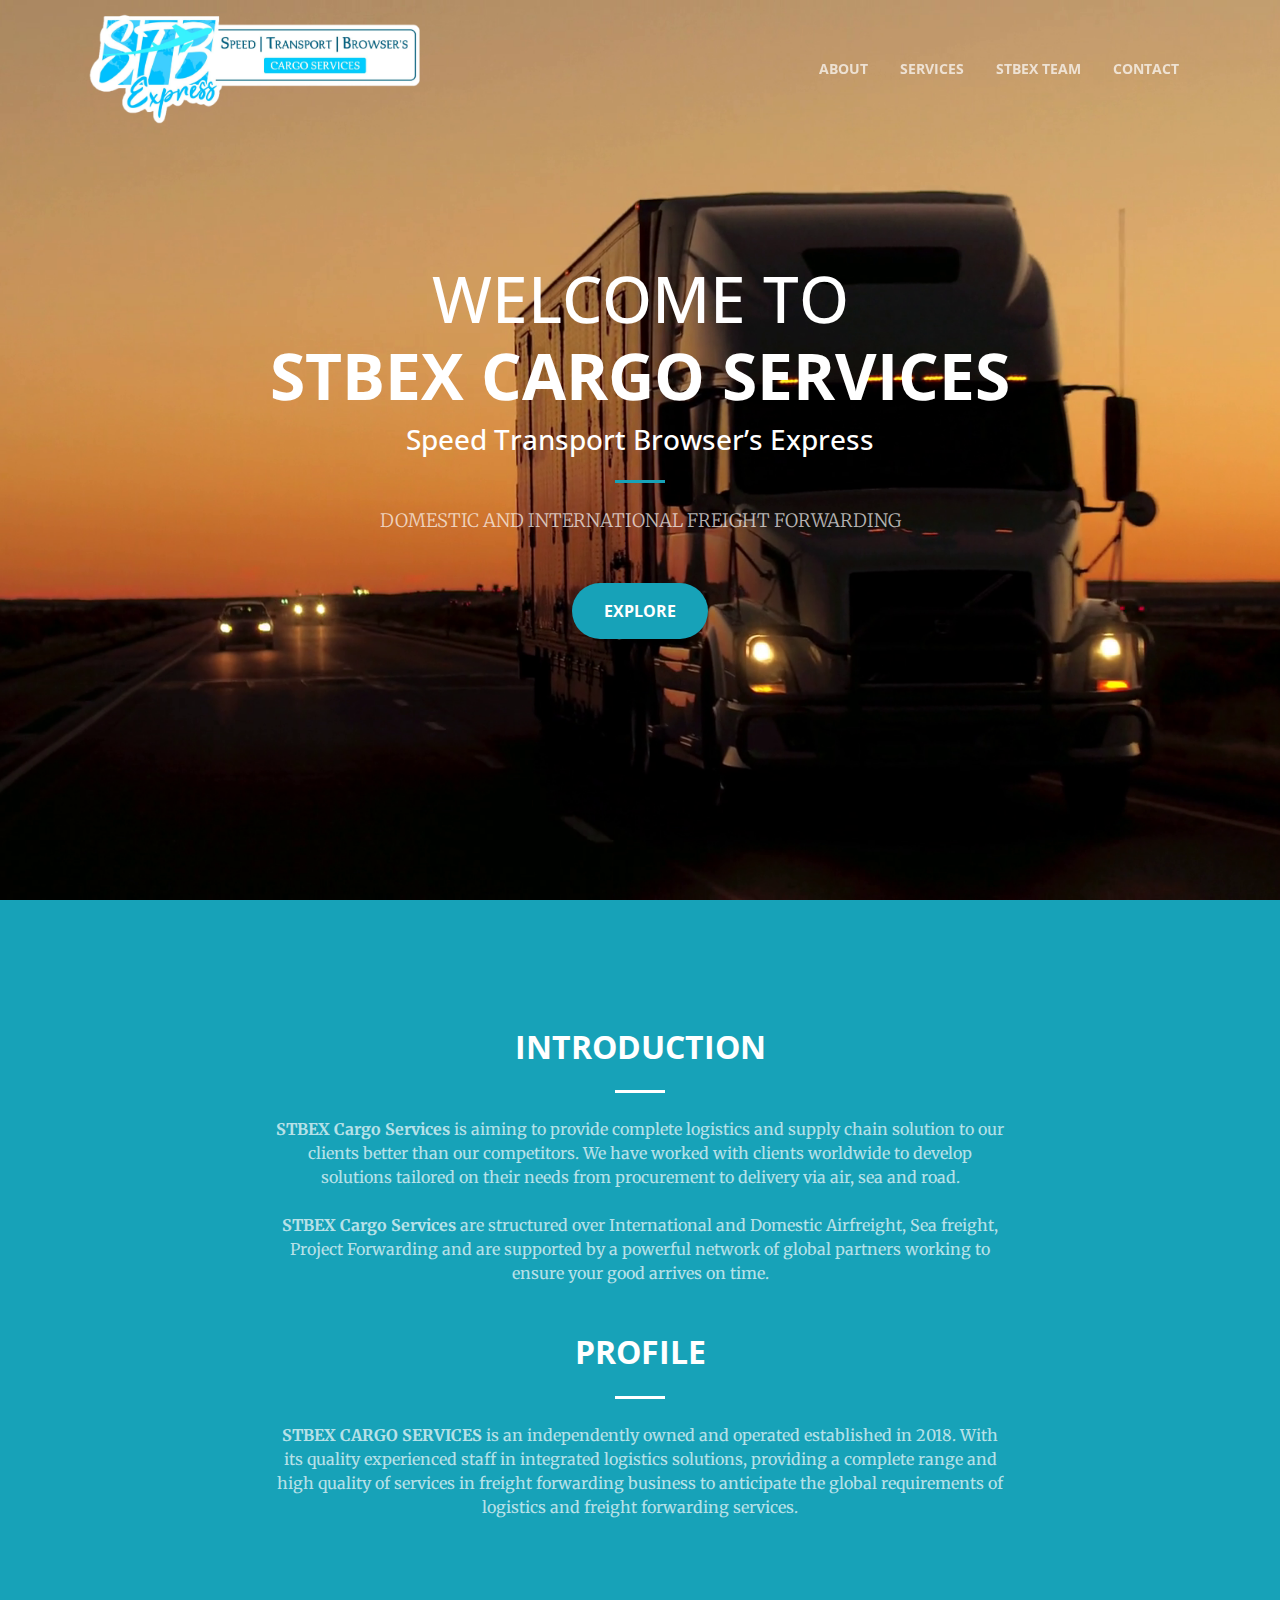
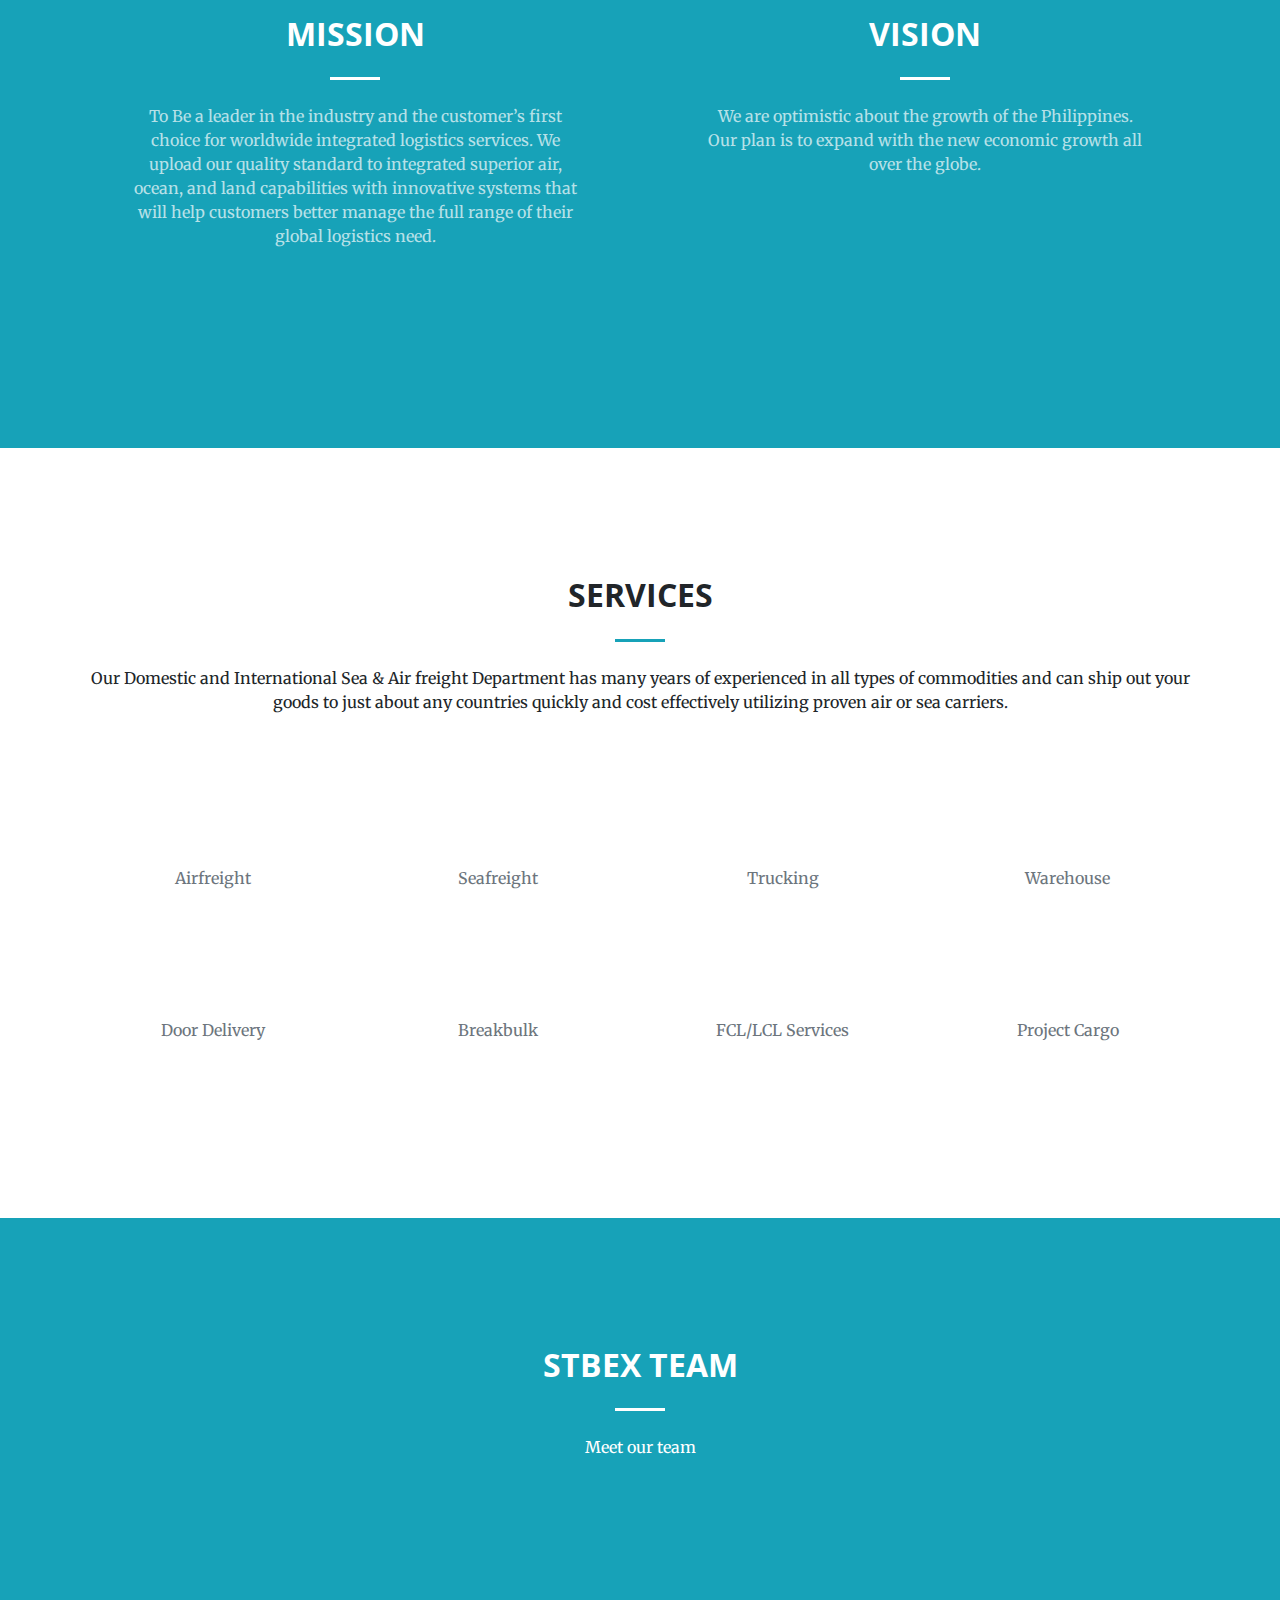
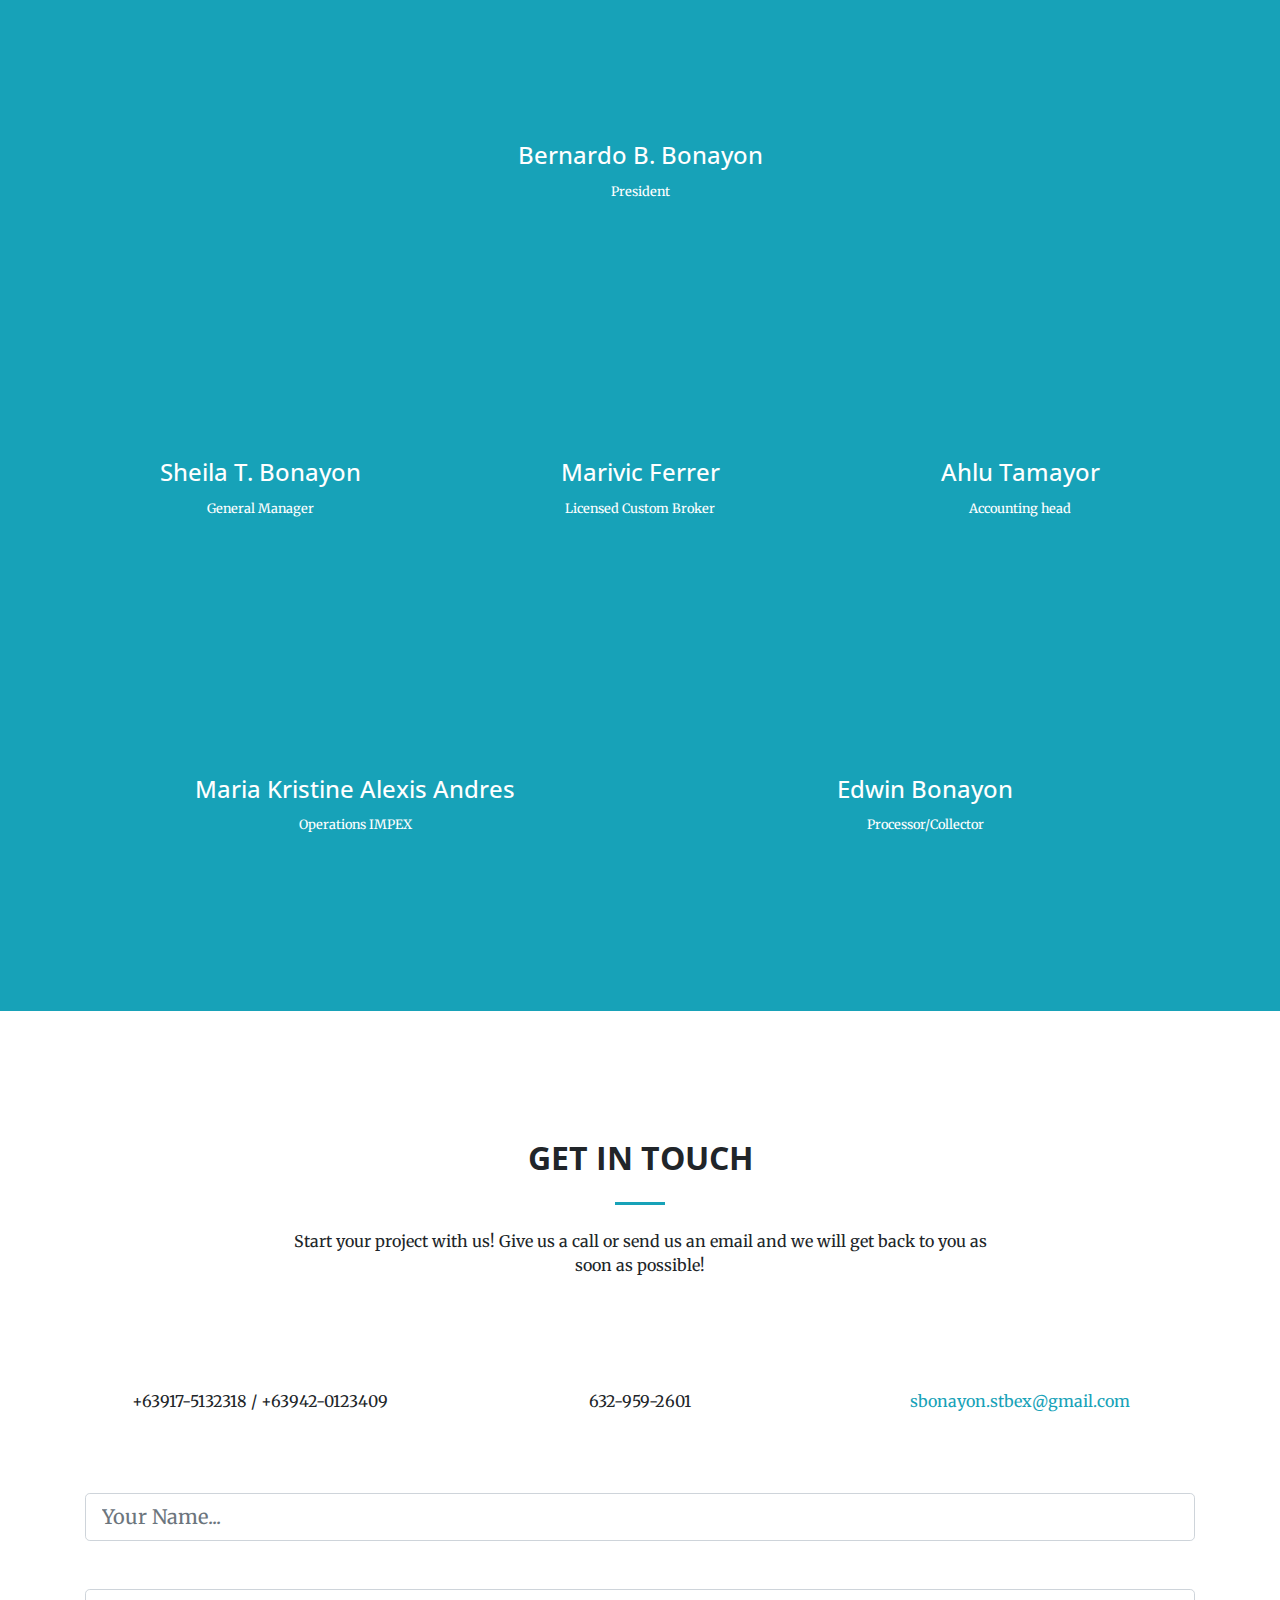
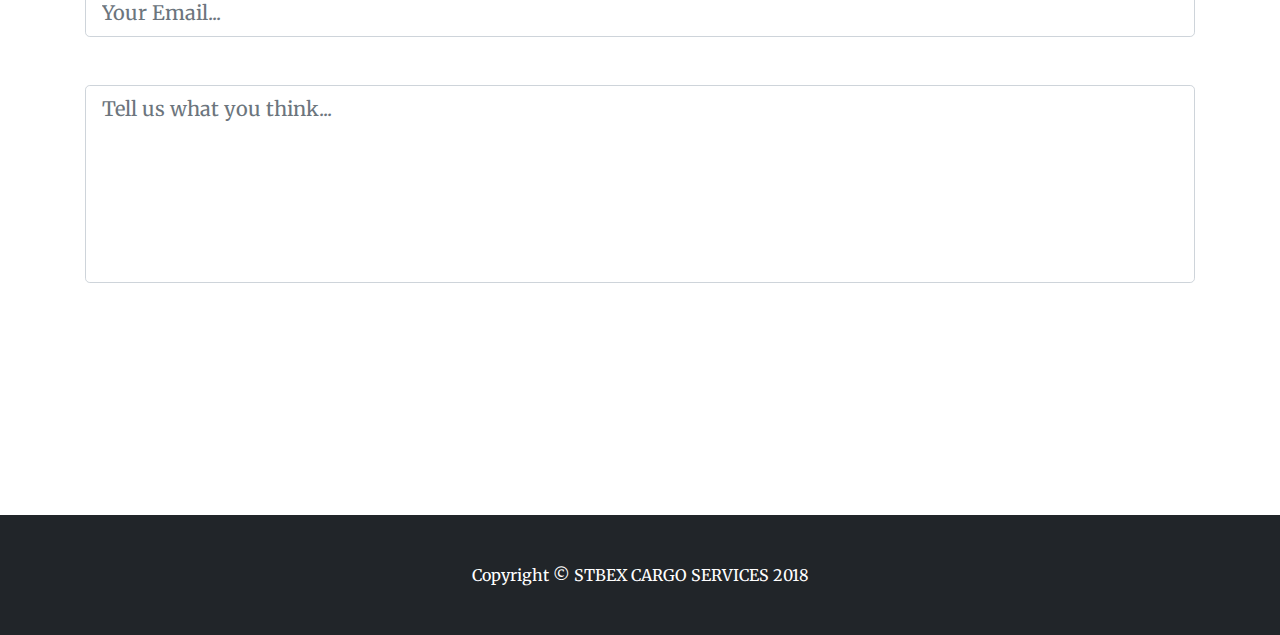
==== index.html @ 0ebf132c "update" ====
<!DOCTYPE html>
<html lang="en">

  <head>

    <meta charset="utf-8">
    <meta name="viewport" content="width=device-width, initial-scale=1, shrink-to-fit=no">
    <meta name="description" content="">
    <meta name="author" content="">

    <title>STBEX CARGO SERVICES</title>

    <!-- Bootstrap core CSS -->
    <link href="vendor/bootstrap/css/bootstrap.min.css" rel="stylesheet">

    <!-- Custom fonts for this template -->
    <link href="vendor/font-awesome/css/font-awesome.min.css" rel="stylesheet" type="text/css">
    <link href='https://fonts.googleapis.com/css?family=Open+Sans:300italic,400italic,600italic,700italic,800italic,400,300,600,700,800' rel='stylesheet' type='text/css'>
    <link href='https://fonts.googleapis.com/css?family=Merriweather:400,300,300italic,400italic,700,700italic,900,900italic' rel='stylesheet' type='text/css'>

    <!-- Plugin CSS -->
    <link href="vendor/magnific-popup/magnific-popup.css" rel="stylesheet">
    <link href="vendor/toastr/css/toastr.min.css" rel="stylesheet">

    <!-- Custom styles for this template -->
    <link href="css/creative.min.css" rel="stylesheet">


  </head>

  <body id="page-top">

    <!-- Navigation -->
    <nav class="navbar navbar-expand-lg navbar-light fixed-top" id="mainNav">
      <div class="container">
        <a class="navbar-brand js-scroll-trigger" href="#page-top">
          <img src="img/logo.png" width="340">
        </a>
        <button class="navbar-toggler navbar-toggler-right" type="button" data-toggle="collapse" data-target="#navbarResponsive" aria-controls="navbarResponsive" aria-expanded="false" aria-label="Toggle navigation">
          <span class="navbar-toggler-icon"></span>
        </button>
        <div class="collapse navbar-collapse" id="navbarResponsive">
          <ul class="navbar-nav ml-auto">
            <li class="nav-item">
              <a class="nav-link js-scroll-trigger" href="#about">About</a>
            </li>
            <li class="nav-item">
              <a class="nav-link js-scroll-trigger" href="#services">Services</a>
            </li>
            <li class="nav-item">
              <a class="nav-link js-scroll-trigger" href="#team">STBEX Team</a>
            </li>
            <li class="nav-item">
              <a class="nav-link js-scroll-trigger" href="#contact">Contact</a>
            </li>
          </ul>
        </div>
      </div>
    </nav>

    <header class="masthead text-center text-white d-flex">
      <div class="container my-auto">
        <div class="row">
          <div class="col-lg-10 mx-auto">
            <h1 class="text-uppercase">
              WELCOME TO<br>
              <strong>STBEX CARGO SERVICES</strong>
            </h1>
            <h3>Speed Transport Browser’s Express</h3>
            <hr class="info my-4">
          </div>
          <div class="col-lg-8 mx-auto">
            <p class="text-faded mb-5">DOMESTIC AND INTERNATIONAL FREIGHT FORWARDING</p>
            <a class="btn btn-info btn-xl js-scroll-trigger sr-button" href="#about">Explore</a>
          </div>
        </div>
      </div>
    </header>

    <section class="bg-info" id="about">
      <div class="container">
        <div class="row">
          <div class="col-lg-8 mx-auto text-center mb-5">
            <h2 class="section-heading text-white">
              <strong>INTRODUCTION</strong>
            </h2>
            <hr class="light my-4">
            <p class="text-faded mb-4"><strong>STBEX Cargo Services</strong> is aiming to provide complete logistics and supply chain solution to our clients better than our competitors. We have worked with clients worldwide to develop solutions tailored on their needs from procurement to delivery via air, sea and road.</p>
            <p class="text-faded mb-5"><strong>STBEX Cargo Services</strong> are structured over International and Domestic Airfreight, Sea freight, Project Forwarding and are supported by a powerful network of global partners working to ensure your good arrives on time.</p>
            <h2 class="section-heading text-white">
              <strong>PROFILE</strong>
              <hr class="light my-4">
            </h2>
            <p class="mb-5 text-faded">
              <strong>STBEX CARGO SERVICES</strong> is an independently owned and operated established in 2018. With its quality experienced staff in integrated logistics solutions, providing a complete range and high quality of services in freight forwarding business to anticipate the global requirements of logistics and freight forwarding services.</p>
          </div>
        </div>
        <div class="row">
          <div class="col-lg-5 mx-auto text-center mb-5">
            <h2 class="section-heading text-white">
              <strong>MISSION</strong>
              <hr class="light my-4">
            </h2>
            <p class="text-faded mb-4">To Be a leader in the industry and the customer’s first choice for worldwide integrated logistics services. We upload our quality standard to integrated superior air, ocean, and land capabilities with innovative systems that will help customers better manage the full range of their global logistics need.</p>
          </div>
          <div class="col-lg-5 mx-auto text-center">
            <h2 class="section-heading text-white">
              <strong>VISION</strong>
              <hr class="light my-4">
            </h2>
            <p class="text-faded mb-4">We are optimistic about the growth of the Philippines. Our plan is to expand with the new economic growth all over the globe.</p>
          </div>
        </div>
      </div>
    </section>

    <section id="services">
      <div class="container">
        <div class="row">
          <div class="col-lg-12 text-center">
            <h2 class="section-heading">
              <strong>SERVICES</strong>
            </h2>
            <hr class="info my-4">
            <p class="mb-4">Our Domestic and International Sea & Air freight Department has many years of experienced in all types of commodities and can ship out your goods to just about any countries quickly and cost effectively utilizing proven air or sea carriers.</p>
          </div>
        </div>
      </div>
      <div class="container">
        <div class="row">
          <div class="col-lg-3 col-md-6 text-center">
            <div class="service-box mt-5 mx-auto">
              <i class="fa fa-4x fa-plane text-info mb-3 sr-icons"></i>
              <p class="text-muted mb-0">Airfreight</p>
            </div>
          </div>
          <div class="col-lg-3 col-md-6 text-center">
            <div class="service-box mt-5 mx-auto">
              <i class="fa fa-4x fa-ship text-info mb-3 sr-icons"></i>
              <p class="text-muted mb-0">Seafreight</p>
            </div>
          </div>
          <div class="col-lg-3 col-md-6 text-center">
            <div class="service-box mt-5 mx-auto">
              <i class="fa fa-4x fa-truck text-info mb-3 sr-icons"></i>
              <p class="text-muted mb-0">Trucking</p>
            </div>
          </div>
          <div class="col-lg-3 col-md-6 text-center">
            <div class="service-box mt-5 mx-auto">
              <i class="fa fa-4x fa-building text-info mb-3 sr-icons"></i>
              <p class="text-muted mb-0">Warehouse</p>
            </div>
          </div>
          <div class="col-lg-3 col-md-6 text-center">
            <div class="service-box mt-5 mx-auto">
              <i class="fa fa-4x fa-home text-info mb-3 sr-icons"></i>
              <p class="text-muted mb-0">Door Delivery</p>
            </div>
          </div>
          <div class="col-lg-3 col-md-6 text-center">
            <div class="service-box mt-5 mx-auto">
              <i class="fa fa-4x fa-cubes text-info mb-3 sr-icons"></i>
              <p class="text-muted mb-0">Breakbulk</p>
            </div>
          </div>
          <div class="col-lg-3 col-md-6 text-center">
            <div class="service-box mt-5 mx-auto">
              <i class="fa fa-4x fa-bus text-info mb-3 sr-icons"></i>
              <p class="text-muted mb-0">FCL/LCL Services</p>
            </div>
          </div>
          <div class="col-lg-3 col-md-6 text-center mb-5">
            <div class="service-box mt-5 mx-auto">
              <i class="fa fa-4x fa-cube text-info mb-3 sr-icons"></i>
              <p class="text-muted mb-0">Project Cargo</p>
            </div>
          </div>
        </div>
      </div>
    </section>

    <section class="bg-info text-white" id="team">
      <div class="container text-center">
        <div class="row">
          <div class="col-lg-12 text-center">
            <h2 class="section-heading">
              <strong>STBEX TEAM</strong>
            </h2>
            <hr class="light my-4">
            <p class="mb-4">Meet our team</p>
          </div>
          <div class="col-lg-8 mx-auto text-center mb-5">
            <img src="img/irene.jpg" class="rounded-circle mb-2 sr-team" width="250">
            <h4>Bernardo B. Bonayon</h4>
            <small>President</small>
          </div>
        </div>
        <div class="row">
          <div class="col-lg-4 mb-5">
            <img src="img/irene.jpg" class="rounded-circle mb-2 sr-team" width="200">
            <h4>Sheila T. Bonayon</h4>
            <small>General Manager</small>
          </div>
          <div class="col-lg-4 mb-5">
            <img src="img/irene.jpg" class="rounded-circle mb-2 sr-team" width="200">
            <h4>Marivic Ferrer</h4>
            <small>Licensed Custom Broker</small>
          </div>
          <div class="col-lg-4 mb-5">
            <img src="img/irene.jpg" class="rounded-circle mb-2 sr-team" width="200">
            <h4>Ahlu Tamayor</h4>
            <small>Accounting head</small>
          </div>
        </div>
        <div class="row">
          <div class="col-lg-6">
            <img src="img/irene.jpg" class="rounded-circle mb-2 sr-team" width="200">
            <h4>Maria Kristine Alexis Andres</h4>
            <small>Operations IMPEX</small>
          </div>
          <div class="col-lg-6 mb-5">
            <img src="img/irene.jpg" class="rounded-circle mb-2 sr-team" width="200">
            <h4>Edwin Bonayon</h4>
            <small>Processor/Collector</small>
          </div>
        </div>
        <!-- <h2 class="mb-4">Free Download at Start Bootstrap!</h2>
        <a class="btn btn-light btn-xl sr-button" href="http://startbootstrap.com/template-overviews/creative/">Download Now!</a> -->
      </div>
    </section>

    <section id="contact">
      <div class="container">
        <div class="row">
          <div class="col-lg-8 mx-auto text-center">
            <h2 class="section-heading">
              <strong>GET IN TOUCH</strong>
            </h2>
            <hr class="info my-4">
            <p class="mb-5">Start your project with us! Give us a call or send us an email and we will get back to you as soon as possible!</p>
          </div>
        </div>
        <div class="row">
          <div class="col-lg-4 ml-auto text-center mb-3">
            <i class="fa fa-mobile fa-3x mb-3 sr-contact"></i>
            <p>+63917-5132318 / +63942-0123409</p>
          </div>
          <div class="col-lg-4 ml-auto text-center">
            <i class="fa fa-phone fa-3x mb-3 sr-contact"></i>
            <p>632-959-2601</p>
          </div>
          <div class="col-lg-4 mr-auto text-center">
            <i class="fa fa-envelope-o fa-3x mb-3 sr-contact"></i>
            <p>
              <a href="sbonayon.stbex@gmail.com">sbonayon.stbex@gmail.com</a>
            </p>
          </div>
          <div class="col-lg-12 text-center">
            <form id="formdata" method="post" enctype="multipart/form-data">
              <div class="form-group my-5">
                <input type="text" class="form-control form-control-lg" id="name" name="name" placeholder="Your Name...">
                <div id="msg"></div>
              </div>
               <div class="form-group my-5">
                <input type="text" class="form-control form-control-lg" id="email" name="email" placeholder="Your Email...">
                <div id="msg"></div>
              </div>
               <div class="form-group my-5">
                <textarea class="form-control form-control-lg" id="feedback" name="feedback" placeholder="Tell us what you think..." style="resize: none;" rows="6"></textarea>
                <div id="msg"></div>
              </div>
              <button type="button" class="btn btn-info btn-xl js-scroll-trigger sr-button" id="btn-submit">Send us your feedback</button>
            </form>
          </div>
        </div>
      </div>
    </section>

    <!-- Footer -->
    <footer class="py-5 bg-dark">
        <div class="container">
            <p class="m-0 text-center text-white">Copyright &copy; STBEX CARGO SERVICES 2018</p>
        </div>
        <!-- /.container -->
    </footer>

    <!-- Bootstrap core JavaScript -->
    <script src="vendor/jquery/jquery.min.js"></script>
    <script src="vendor/bootstrap/js/bootstrap.bundle.min.js"></script>

    <!-- Plugin JavaScript -->
    <script src="vendor/jquery-easing/jquery.easing.min.js"></script>
    <script src="vendor/scrollreveal/scrollreveal.min.js"></script>
    <script src="vendor/magnific-popup/jquery.magnific-popup.min.js"></script>
    <script src="vendor/toastr/js/toastr.min.js"></script>
    <!-- Custom scripts for this template -->
    <script src="js/creative.min.js"></script>
    <script src="js/main.js"></script>

  </body>

</html>
---- css/creative.min.css ----
body,html{width:100%;height:100%}body{font-family:Merriweather,'Helvetica Neue',Arial,sans-serif}hr{max-width:50px;border-width:3px;border-color:#f05f40}hr.light{border-color:#fff}hr.info{border-color:#17a2b8}a{color:#17a2b8;-webkit-transition:all .2s;-moz-transition:all .2s;transition:all .2s}a:hover{color:#f05f40}h1,h2,h3,h4,h5,h6{font-family:'Open Sans','Helvetica Neue',Arial,sans-serif}.bg-primary{background-color:#f05f40!important}.bg-dark{background-color:#212529!important}.text-faded{color:rgba(255,255,255,.7)}section{padding:8rem 0}.section-heading{margin-top:0}::-moz-selection{color:#fff;background:#212529;text-shadow:none}::selection{color:#fff;background:#212529;text-shadow:none}img::selection{color:#fff;background:0 0}img::-moz-selection{color:#fff;background:0 0}#mainNav{border-bottom:1px solid rgba(33,37,41,.1);background-color:#fff;font-family:'Open Sans','Helvetica Neue',Arial,sans-serif;-webkit-transition:all .2s;-moz-transition:all .2s;transition:all .2s}#mainNav .navbar-brand{font-weight:700;text-transform:uppercase;color:#f05f40;font-family:'Open Sans','Helvetica Neue',Arial,sans-serif}#mainNav .navbar-brand:focus,#mainNav .navbar-brand:hover{color:#f05f40}#mainNav .navbar-nav>li.nav-item>a.nav-link,#mainNav .navbar-nav>li.nav-item>a.nav-link:focus{font-size:.9rem;font-weight:700;text-transform:uppercase;color:#212529}#mainNav .navbar-nav>li.nav-item>a.nav-link:focus:hover,#mainNav .navbar-nav>li.nav-item>a.nav-link:hover{color:#f05f40}#mainNav .navbar-nav>li.nav-item>a.nav-link.active,#mainNav .navbar-nav>li.nav-item>a.nav-link:focus.active{color:#17a2b8!important;background-color:transparent}#mainNav .navbar-nav>li.nav-item>a.nav-link.active:hover,#mainNav .navbar-nav>li.nav-item>a.nav-link:focus.active:hover{background-color:transparent}@media (min-width:992px){#mainNav{border-color:transparent;background-color:transparent}#mainNav .navbar-brand{color:rgba(255,255,255,.7)}#mainNav .navbar-brand:focus,#mainNav .navbar-brand:hover{color:#fff}#mainNav .navbar-nav>li.nav-item>a.nav-link{padding:.5rem 1rem}#mainNav .navbar-nav>li.nav-item>a.nav-link,#mainNav .navbar-nav>li.nav-item>a.nav-link:focus{color:rgba(255,255,255,.7)}#mainNav .navbar-nav>li.nav-item>a.nav-link:focus:hover,#mainNav .navbar-nav>li.nav-item>a.nav-link:hover{color:#fff}#mainNav.navbar-shrink{border-bottom:1px solid rgba(33,37,41,.1);background-color:#fff}#mainNav.navbar-shrink .navbar-brand{color:#f05f40}#mainNav.navbar-shrink .navbar-brand:focus,#mainNav.navbar-shrink .navbar-brand:hover{color:#f05f40}#mainNav.navbar-shrink .navbar-nav>li.nav-item>a.nav-link,#mainNav.navbar-shrink .navbar-nav>li.nav-item>a.nav-link:focus{color:#212529}#mainNav.navbar-shrink .navbar-nav>li.nav-item>a.nav-link:focus:hover,#mainNav.navbar-shrink .navbar-nav>li.nav-item>a.nav-link:hover{color:#f05f40}}header.masthead{padding-top:10rem;padding-bottom:calc(10rem - 56px);background-image:url(../img/header.jpg);background-position:center center;-webkit-background-size:cover;-moz-background-size:cover;-o-background-size:cover;background-size:cover}header.masthead hr{margin-top:30px;margin-bottom:30px}header.masthead h1{font-size:2rem}header.masthead p{font-weight:300}@media (min-width:768px){header.masthead p{font-size:1.15rem}}@media (min-width:992px){header.masthead{height:100vh;min-height:650px;padding-top:0;padding-bottom:0}header.masthead h1{font-size:3rem}}@media (min-width:1200px){header.masthead h1{font-size:4rem}}.service-box{max-width:400px}.portfolio-box{position:relative;display:block;max-width:650px;margin:0 auto}.portfolio-box .portfolio-box-caption{position:absolute;bottom:0;display:block;width:100%;height:100%;text-align:center;opacity:0;color:#fff;background:rgba(240,95,64,.9);-webkit-transition:all .2s;-moz-transition:all .2s;transition:all .2s}.portfolio-box .portfolio-box-caption .portfolio-box-caption-content{position:absolute;top:50%;width:100%;transform:translateY(-50%);text-align:center}.portfolio-box .portfolio-box-caption .portfolio-box-caption-content .project-category,.portfolio-box .portfolio-box-caption .portfolio-box-caption-content .project-name{padding:0 15px;font-family:'Open Sans','Helvetica Neue',Arial,sans-serif}.portfolio-box .portfolio-box-caption .portfolio-box-caption-content .project-category{font-size:14px;font-weight:600;text-transform:uppercase}.portfolio-box .portfolio-box-caption .portfolio-box-caption-content .project-name{font-size:18px}.portfolio-box:hover .portfolio-box-caption{opacity:1}.portfolio-box:focus{outline:0}@media (min-width:768px){.portfolio-box .portfolio-box-caption .portfolio-box-caption-content .project-category{font-size:16px}.portfolio-box .portfolio-box-caption .portfolio-box-caption-content .project-name{font-size:22px}}.text-primary{color:#f05f40!important}.btn{font-weight:700;text-transform:uppercase;border:none;border-radius:300px;font-family:'Open Sans','Helvetica Neue',Arial,sans-serif}.btn-xl{padding:1rem 2rem}.btn-primary{background-color:#f05f40;border-color:#f05f40}.btn-primary:active,.btn-primary:focus,.btn-primary:hover{color:#fff;background-color:#ee4b28!important}.btn-primary:active,.btn-primary:focus{box-shadow:0 0 0 .2rem rgba(240,95,64,.5)!important}
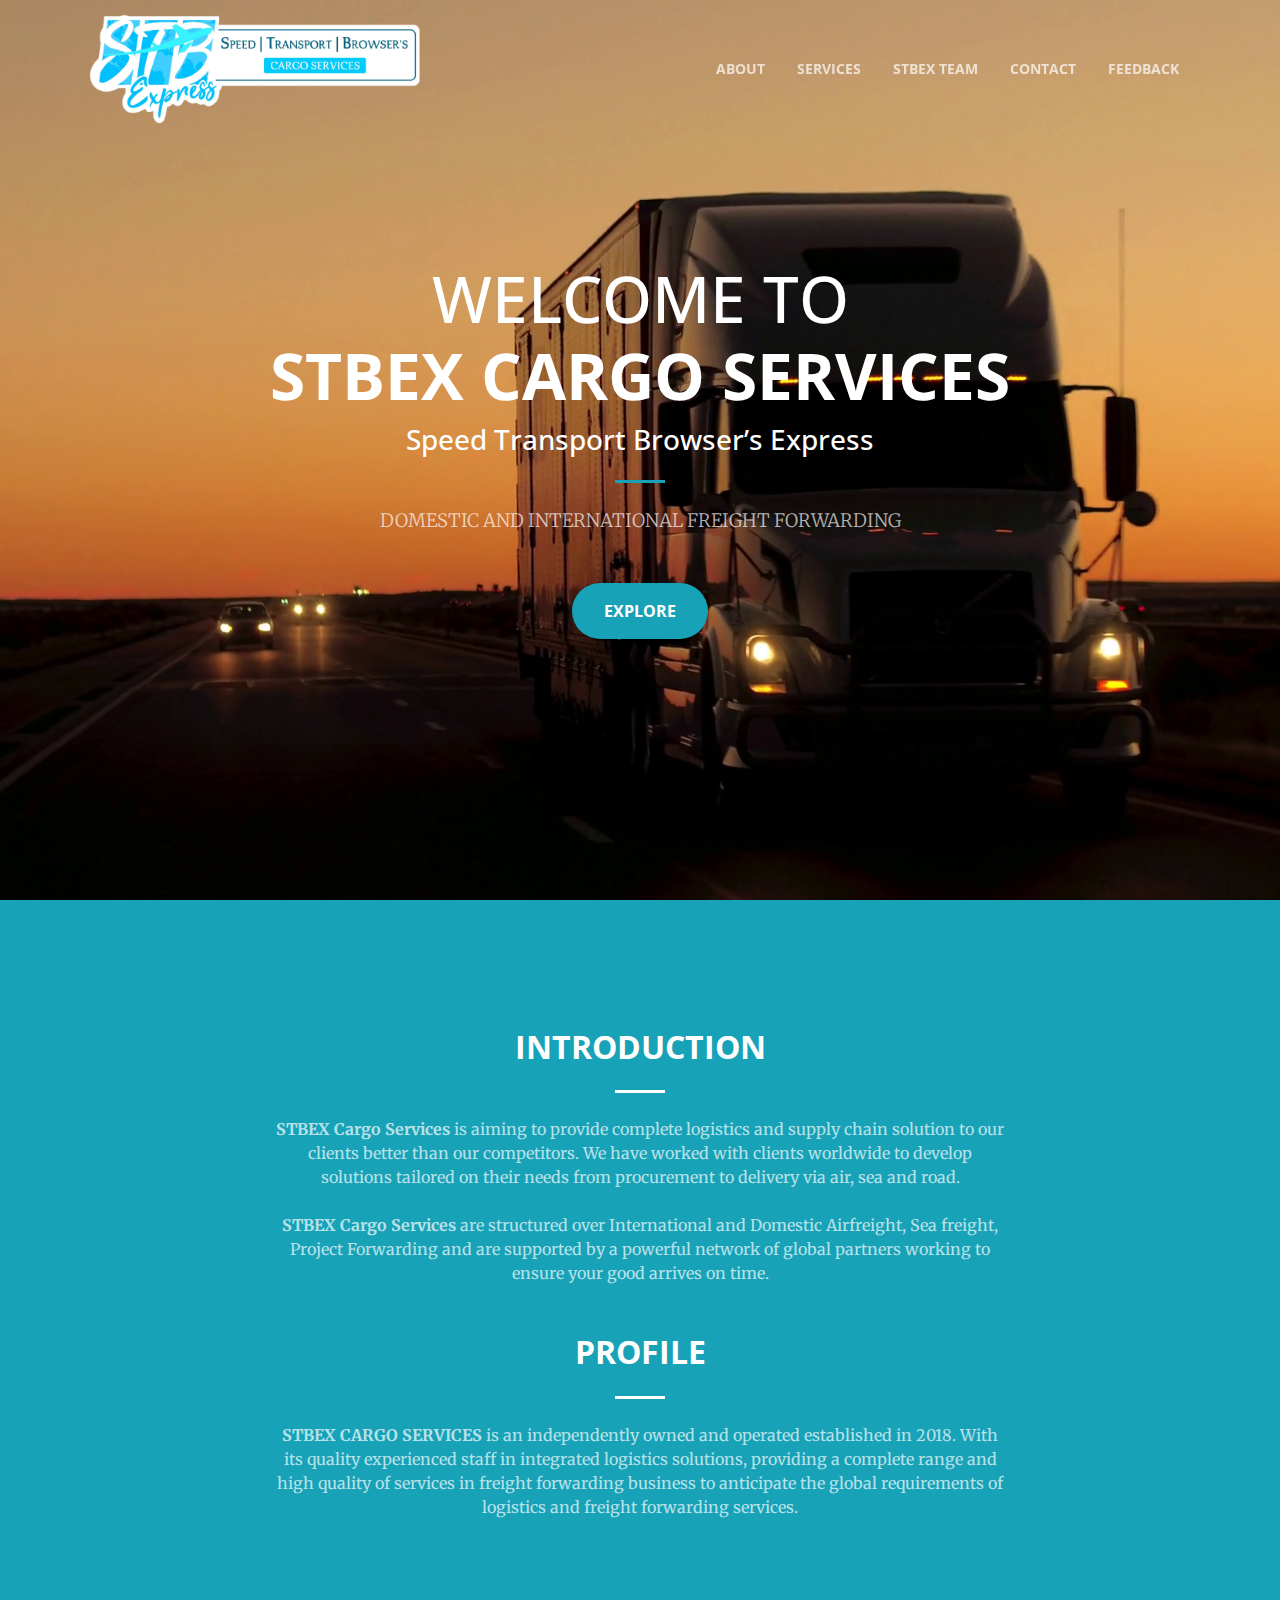
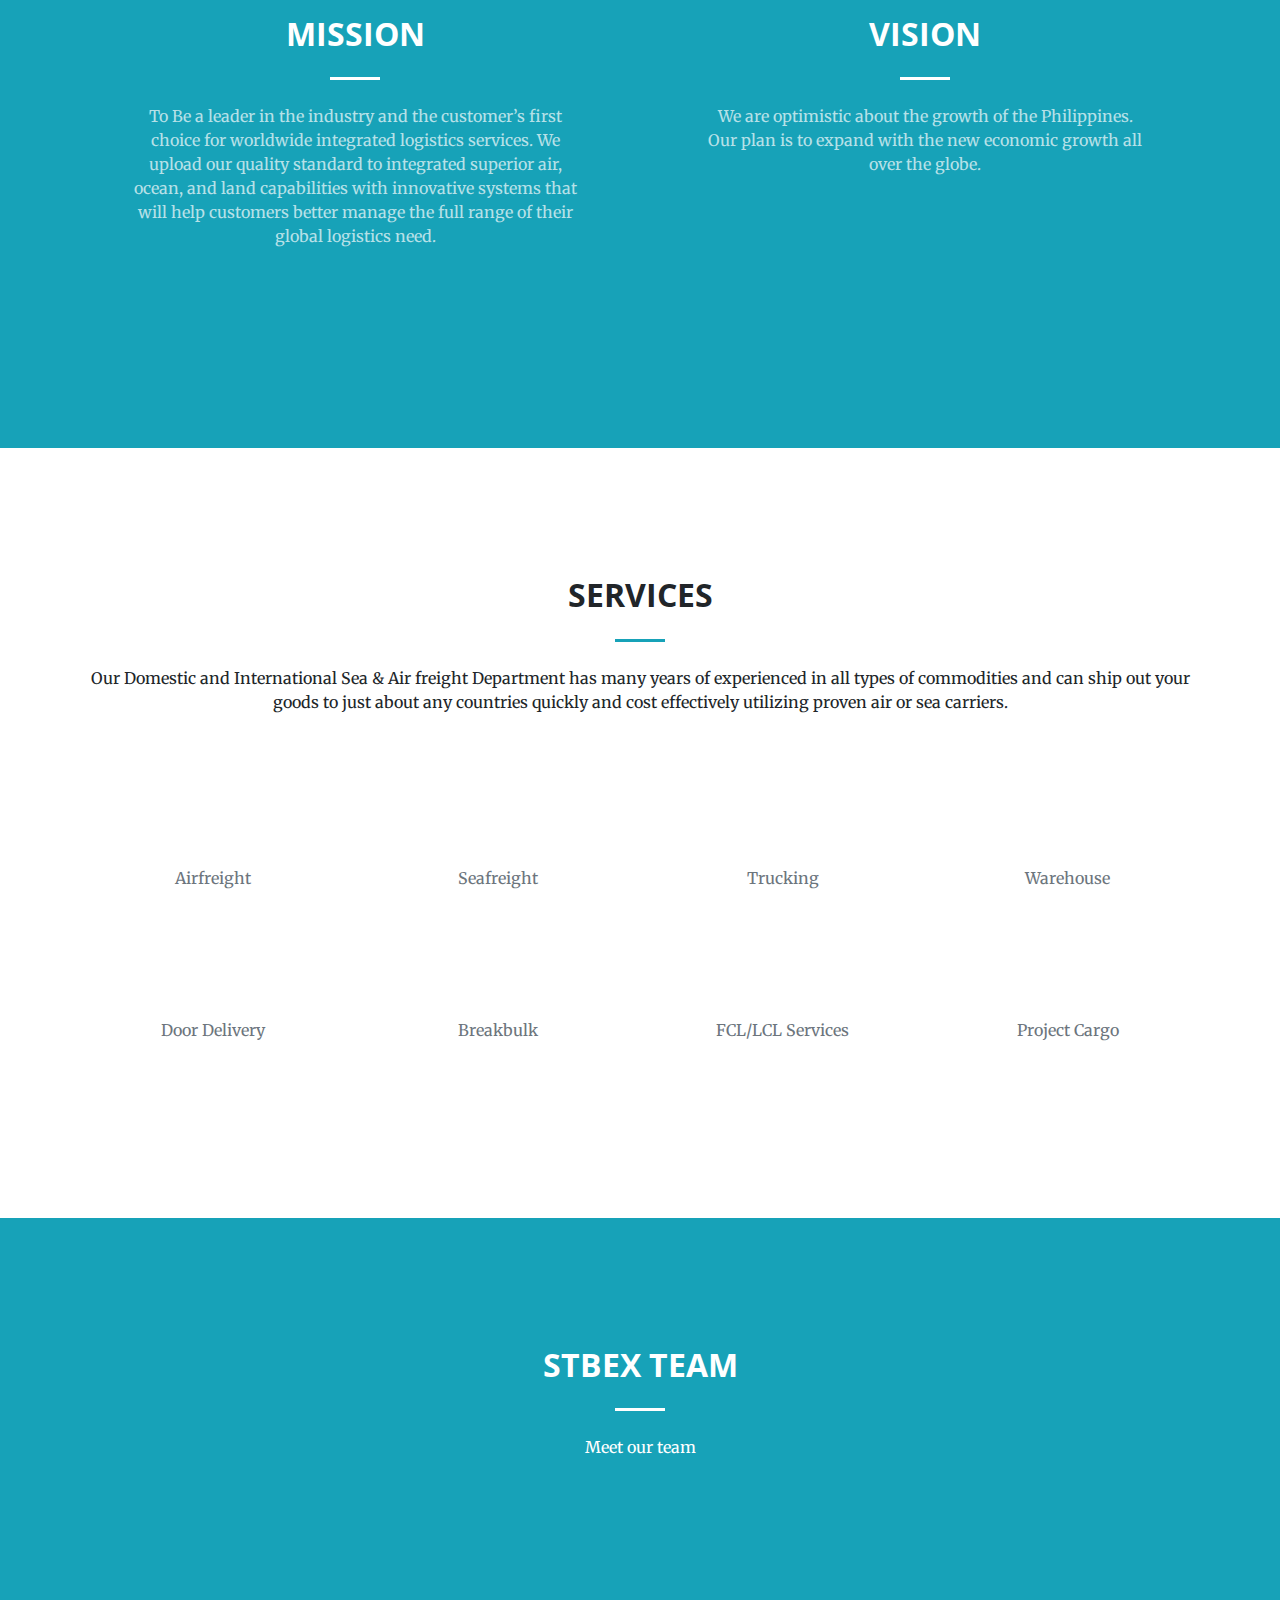
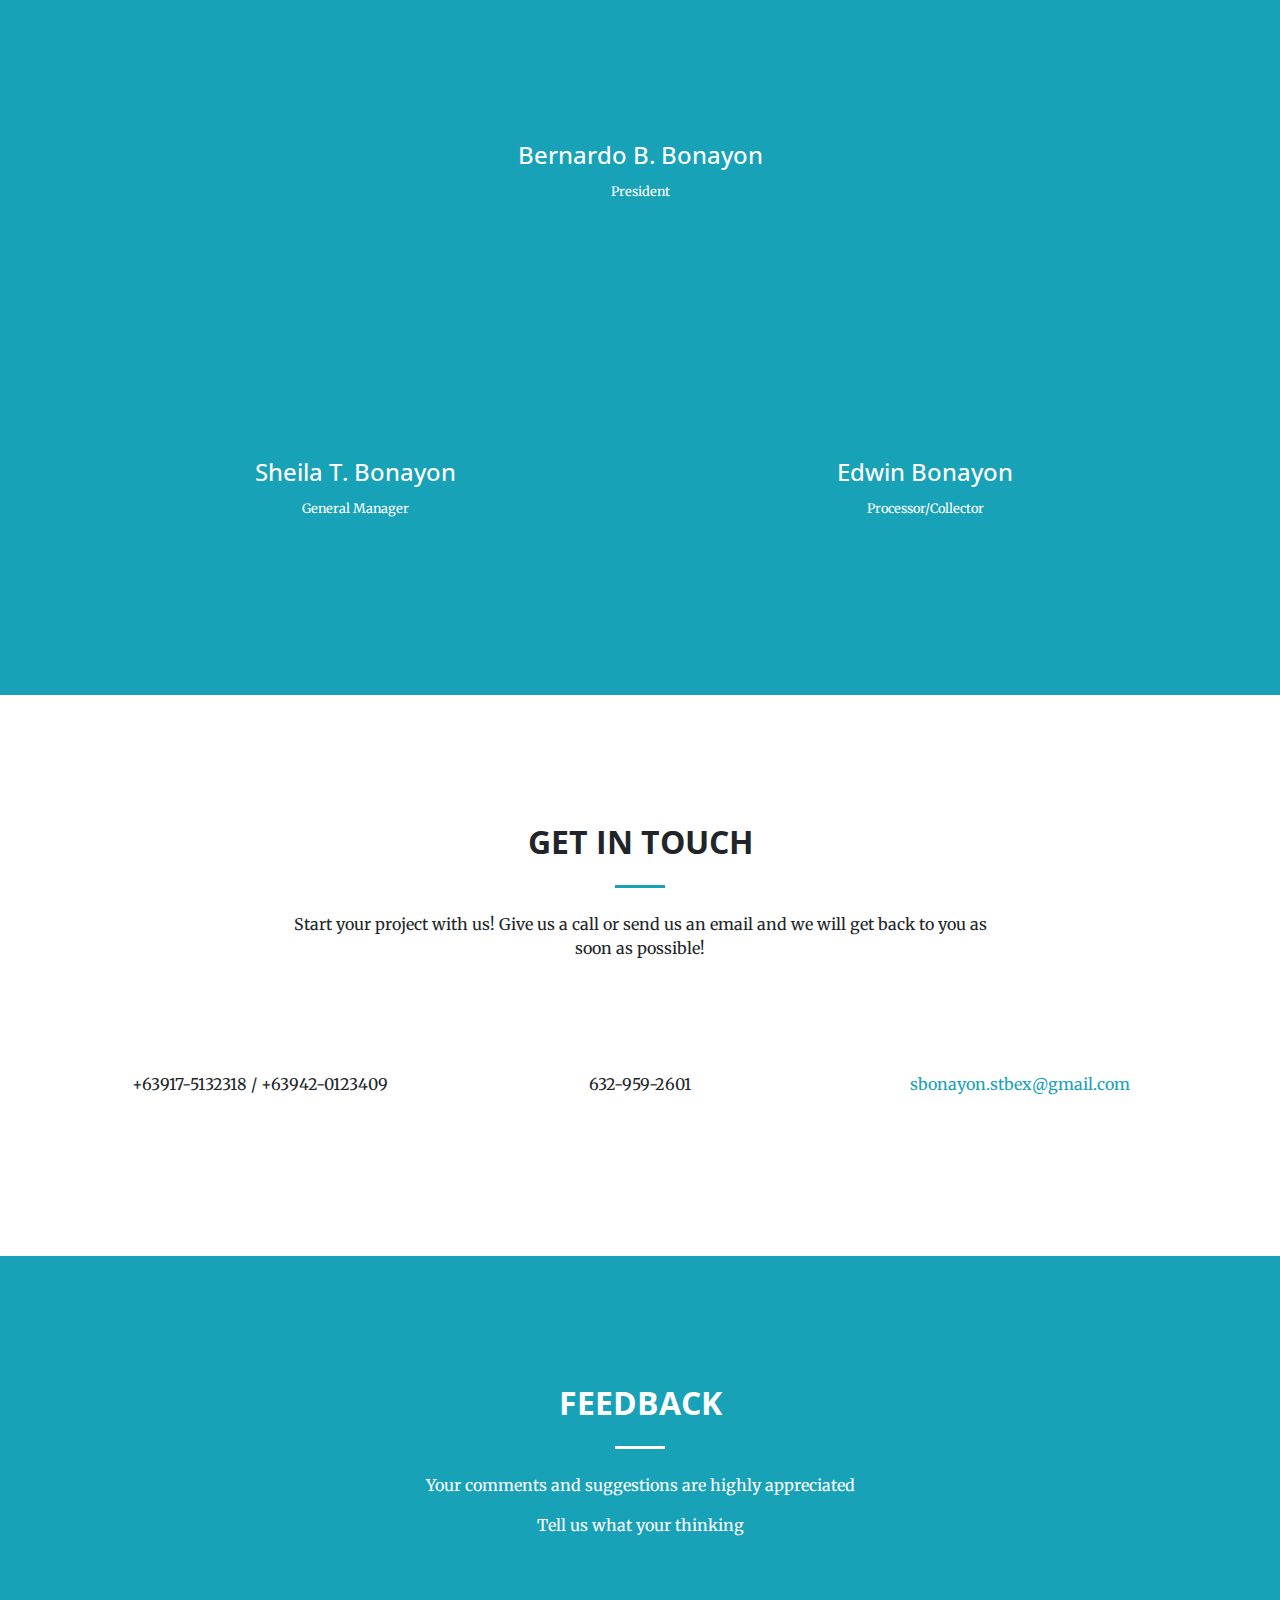
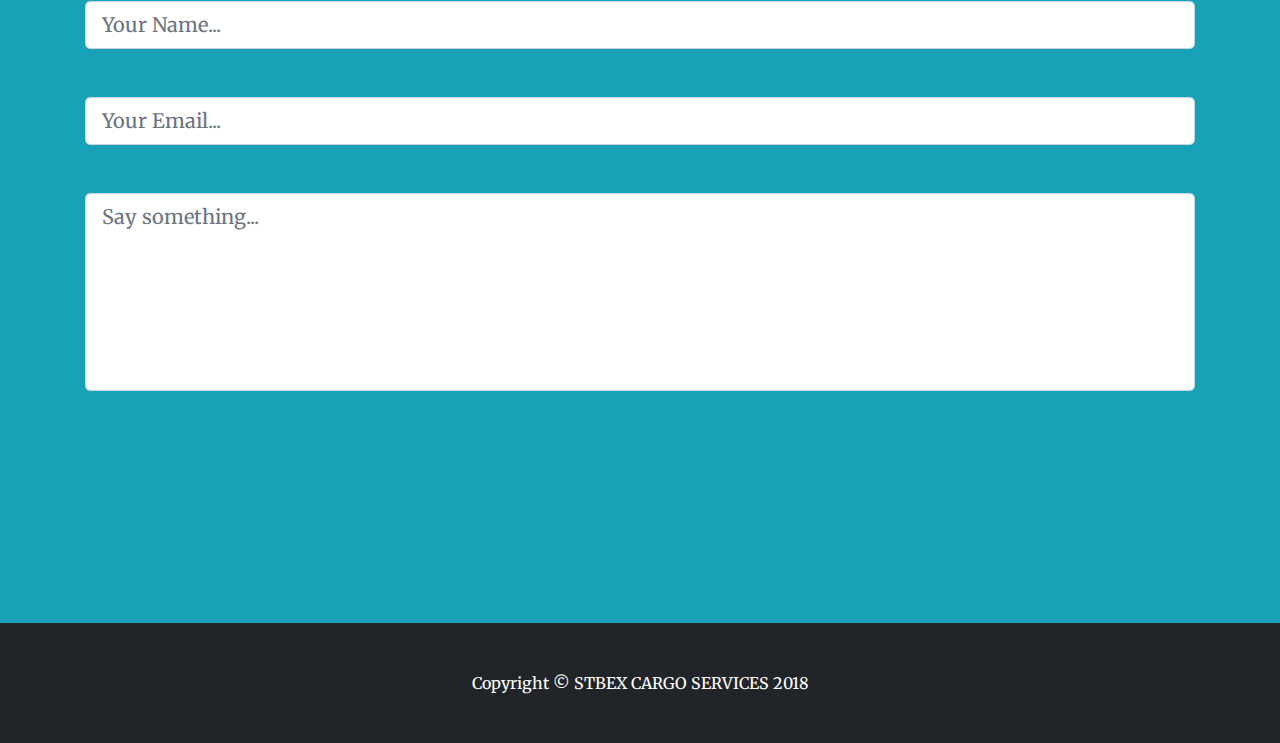
==== commit 1cb7f60f: "update" ====
--- a/index.html
+++ b/index.html
@@ -53,6 +53,9 @@
             <li class="nav-item">
               <a class="nav-link js-scroll-trigger" href="#contact">Contact</a>
             </li>
+            <li class="nav-item">
+              <a class="nav-link js-scroll-trigger" href="#feedback">Feedback</a>
+            </li>
           </ul>
         </div>
       </div>
@@ -197,27 +200,10 @@
           </div>
         </div>
         <div class="row">
-          <div class="col-lg-4 mb-5">
+          <div class="col-lg-6">
             <img src="img/irene.jpg" class="rounded-circle mb-2 sr-team" width="200">
             <h4>Sheila T. Bonayon</h4>
             <small>General Manager</small>
-          </div>
-          <div class="col-lg-4 mb-5">
-            <img src="img/irene.jpg" class="rounded-circle mb-2 sr-team" width="200">
-            <h4>Marivic Ferrer</h4>
-            <small>Licensed Custom Broker</small>
-          </div>
-          <div class="col-lg-4 mb-5">
-            <img src="img/irene.jpg" class="rounded-circle mb-2 sr-team" width="200">
-            <h4>Ahlu Tamayor</h4>
-            <small>Accounting head</small>
-          </div>
-        </div>
-        <div class="row">
-          <div class="col-lg-6">
-            <img src="img/irene.jpg" class="rounded-circle mb-2 sr-team" width="200">
-            <h4>Maria Kristine Alexis Andres</h4>
-            <small>Operations IMPEX</small>
           </div>
           <div class="col-lg-6 mb-5">
             <img src="img/irene.jpg" class="rounded-circle mb-2 sr-team" width="200">
@@ -256,6 +242,24 @@
               <a href="sbonayon.stbex@gmail.com">sbonayon.stbex@gmail.com</a>
             </p>
           </div>
+          
+        </div>
+      </div>
+    </section>
+
+    <section class="bg-info text-white" id="feedback">
+      <div class="container">
+        <div class="row">
+          <div class="col-lg-8 mx-auto text-center">
+            <h2 class="section-heading">
+              <strong>FEEDBACK</strong>
+            </h2>
+            <hr class="light my-4">
+            <p class="mb-3">Your comments and suggestions are highly appreciated</p>
+            <p class="mb-3">Tell us what your thinking</p>
+          </div>
+        </div>
+        <div class="row">
           <div class="col-lg-12 text-center">
             <form id="formdata" method="post" enctype="multipart/form-data">
               <div class="form-group my-5">
@@ -267,10 +271,10 @@
                 <div id="msg"></div>
               </div>
                <div class="form-group my-5">
-                <textarea class="form-control form-control-lg" id="feedback" name="feedback" placeholder="Tell us what you think..." style="resize: none;" rows="6"></textarea>
+                <textarea class="form-control form-control-lg" id="feedback" name="feedback" placeholder="Say something..." style="resize: none;" rows="6"></textarea>
                 <div id="msg"></div>
               </div>
-              <button type="button" class="btn btn-info btn-xl js-scroll-trigger sr-button" id="btn-submit">Send us your feedback</button>
+              <button type="button" class="btn btn-light btn-xl js-scroll-trigger sr-button" id="btn-submit">Send feedback</button>
             </form>
           </div>
         </div>
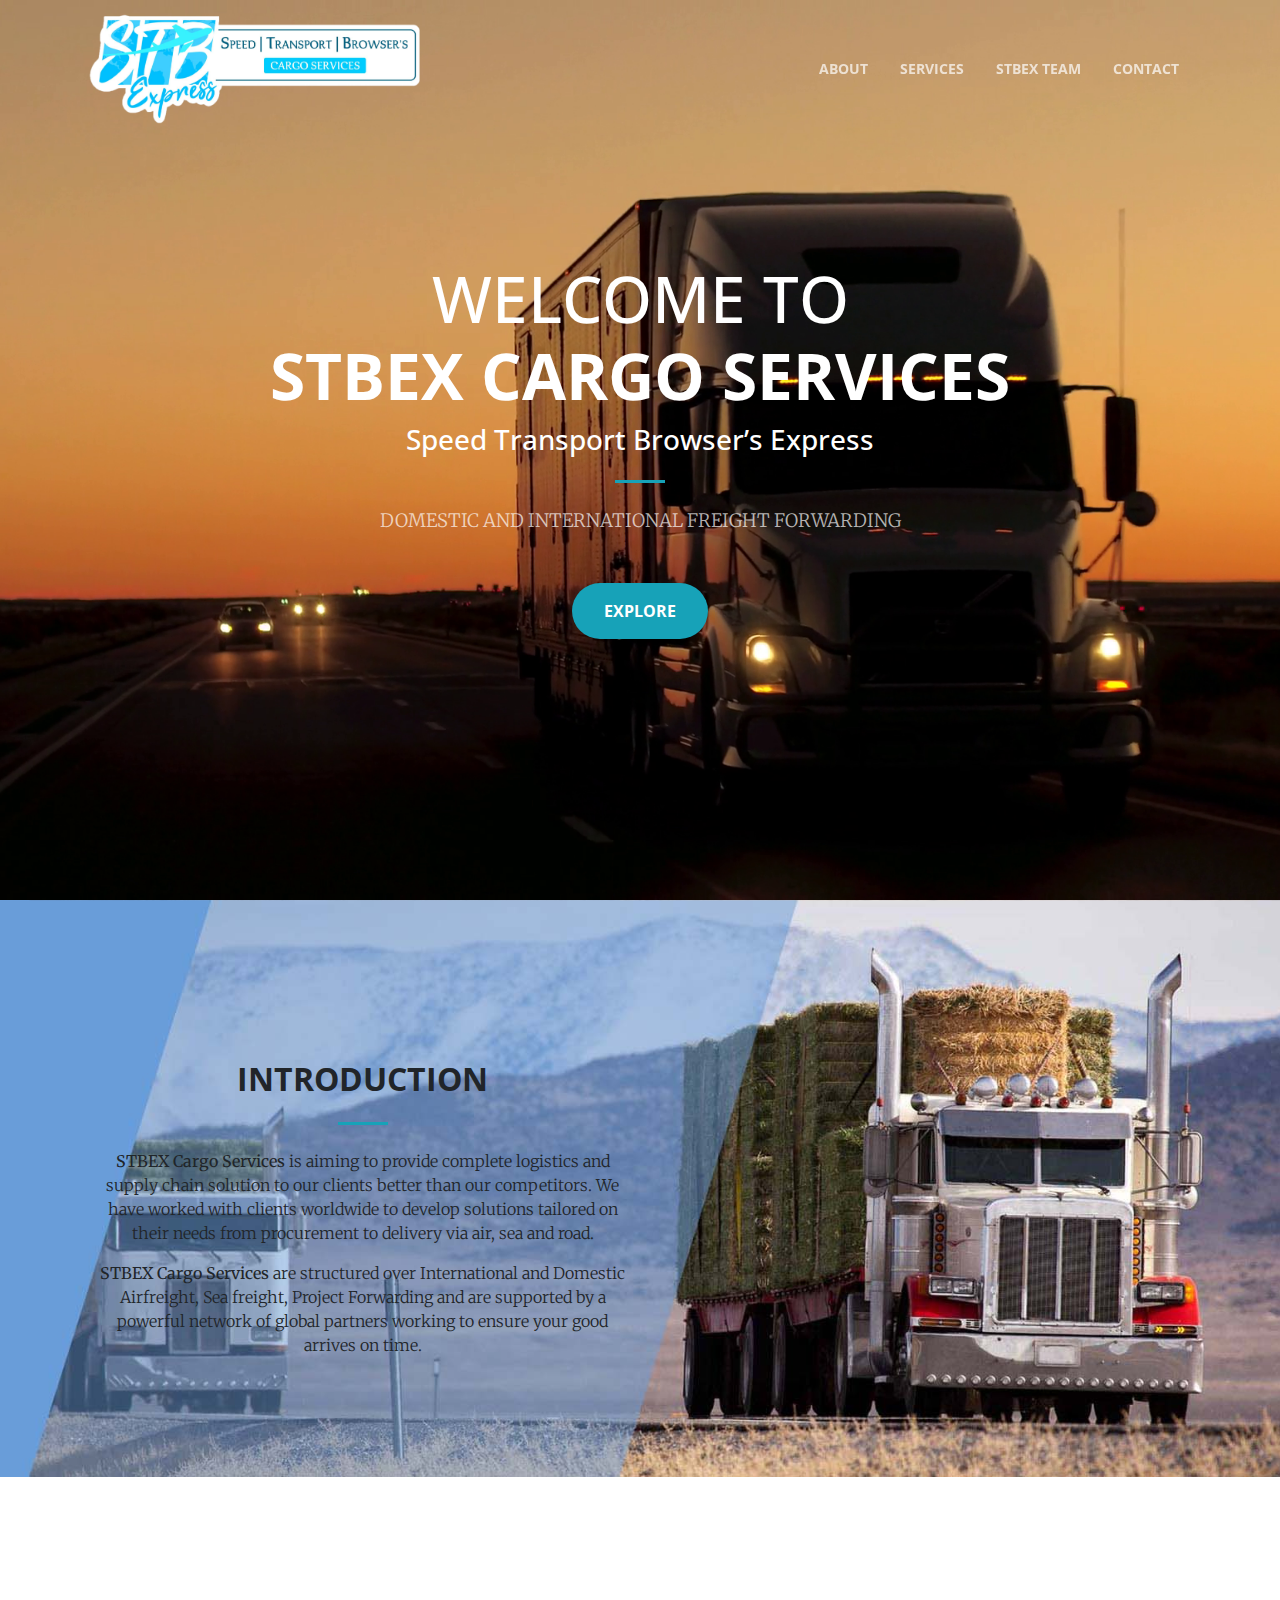
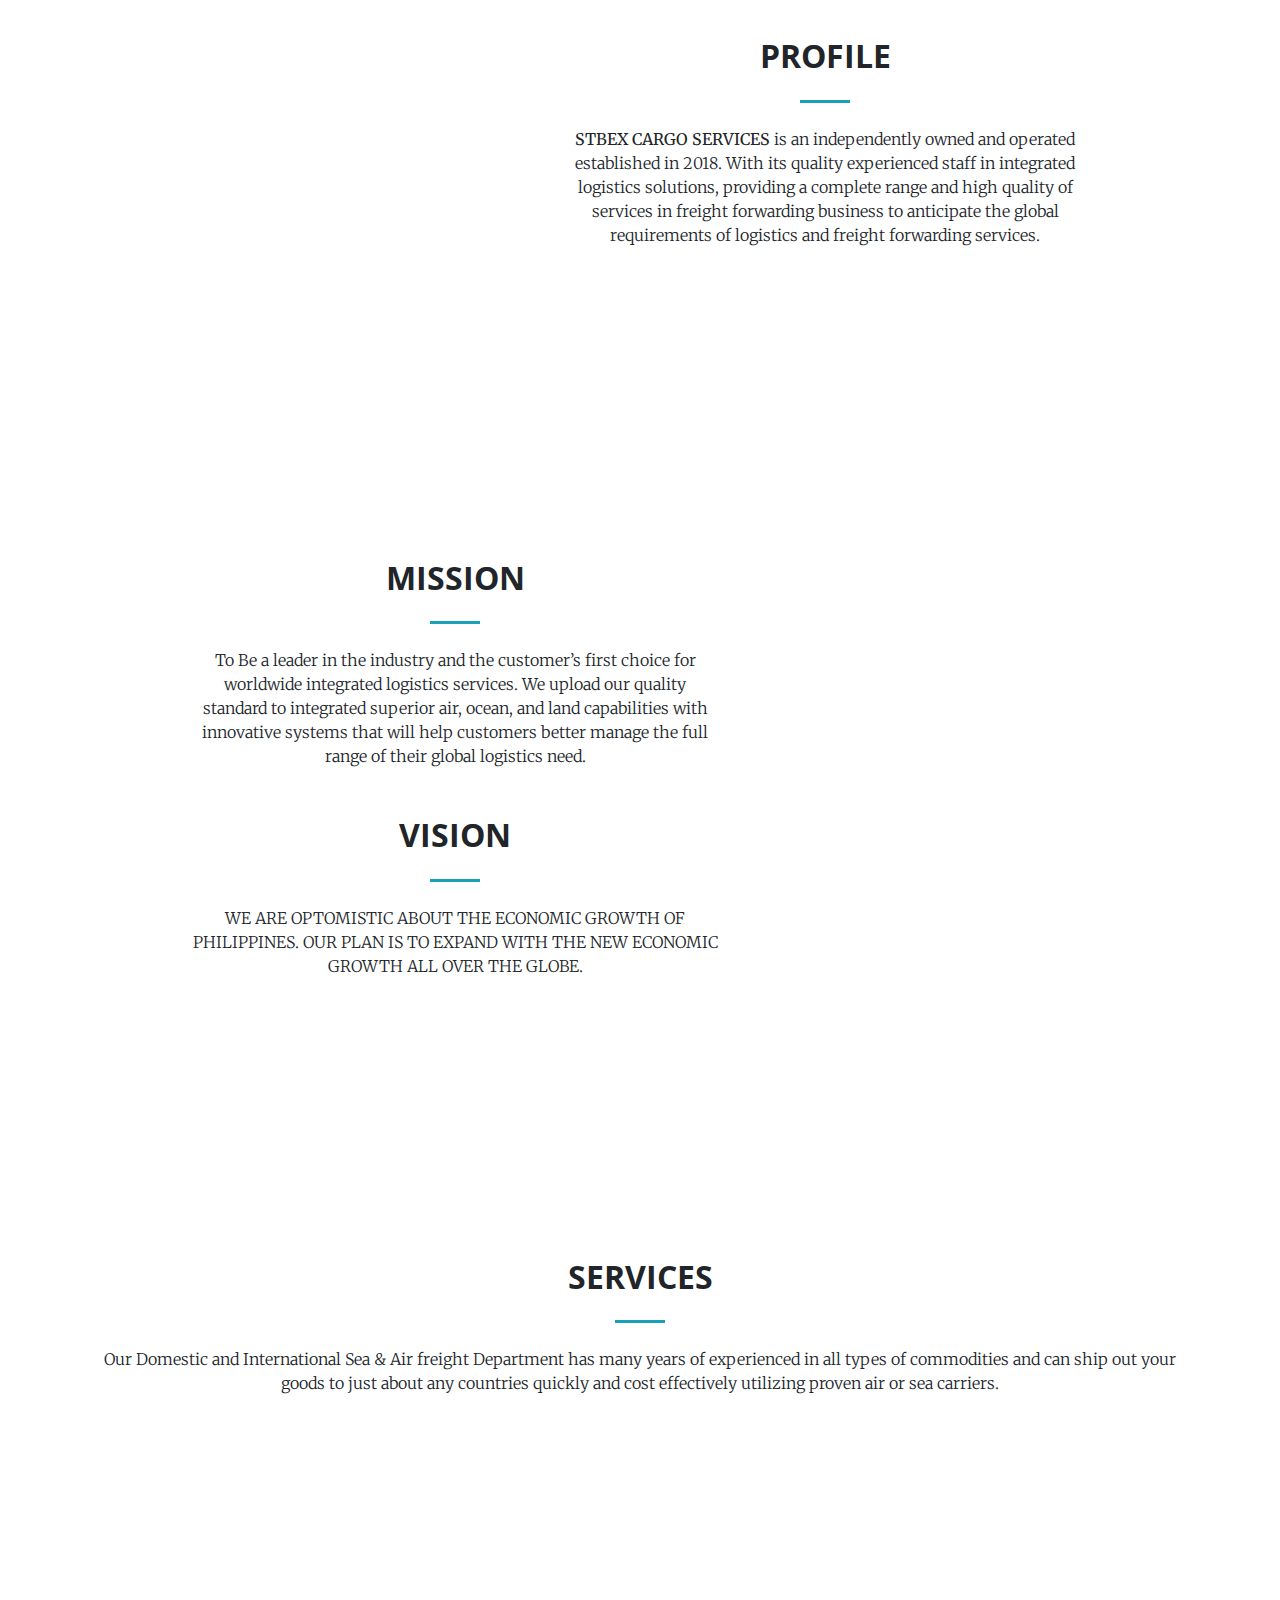
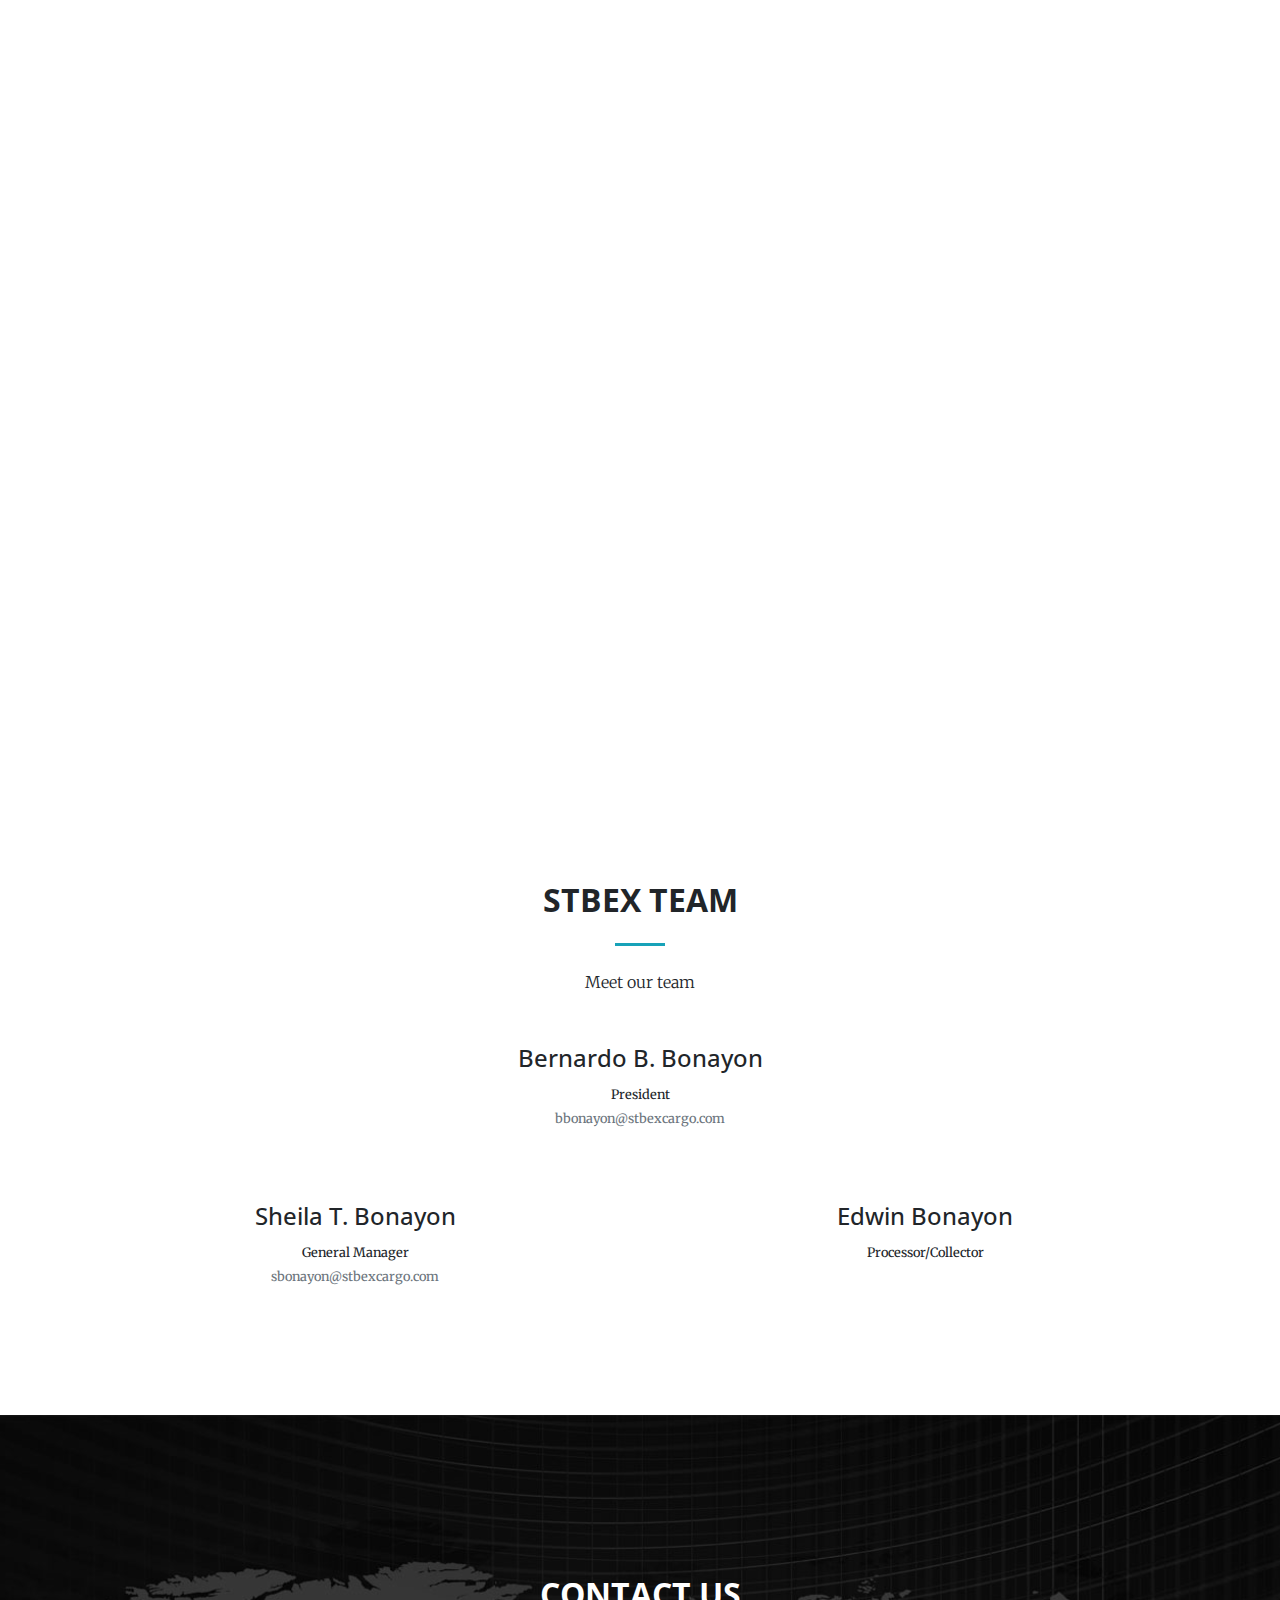
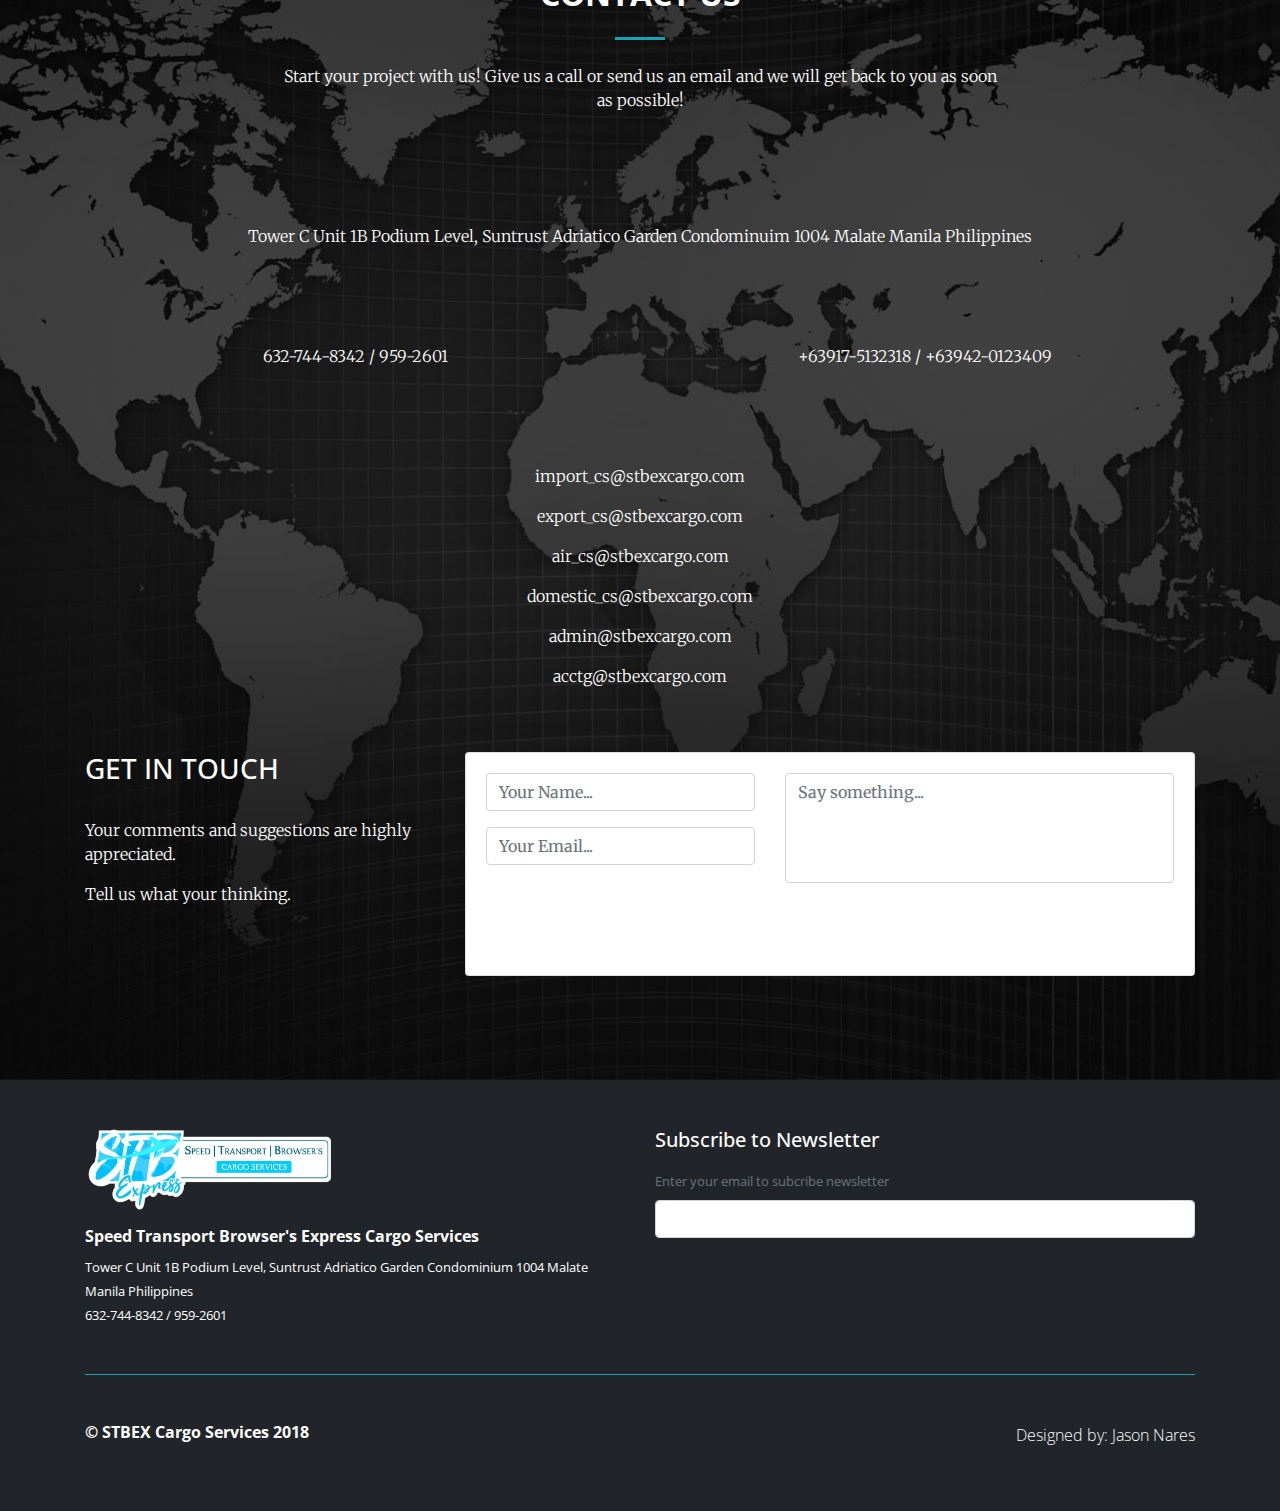
==== commit d40a2e73: "update" ====
--- a/index.html
+++ b/index.html
@@ -28,7 +28,7 @@
 
   </head>
 
-  <body id="page-top">
+  <body id="page-top" class="font-weight-light">
 
     <!-- Navigation -->
     <nav class="navbar navbar-expand-lg navbar-light fixed-top" id="mainNav">
@@ -53,9 +53,6 @@
             <li class="nav-item">
               <a class="nav-link js-scroll-trigger" href="#contact">Contact</a>
             </li>
-            <li class="nav-item">
-              <a class="nav-link js-scroll-trigger" href="#feedback">Feedback</a>
-            </li>
           </ul>
         </div>
       </div>
@@ -80,43 +77,56 @@
       </div>
     </header>
 
-    <section class="bg-info" id="about">
-      <div class="container">
-        <div class="row">
-          <div class="col-lg-8 mx-auto text-center mb-5">
-            <h2 class="section-heading text-white">
-              <strong>INTRODUCTION</strong>
-            </h2>
-            <hr class="light my-4">
-            <p class="text-faded mb-4"><strong>STBEX Cargo Services</strong> is aiming to provide complete logistics and supply chain solution to our clients better than our competitors. We have worked with clients worldwide to develop solutions tailored on their needs from procurement to delivery via air, sea and road.</p>
-            <p class="text-faded mb-5"><strong>STBEX Cargo Services</strong> are structured over International and Domestic Airfreight, Sea freight, Project Forwarding and are supported by a powerful network of global partners working to ensure your good arrives on time.</p>
-            <h2 class="section-heading text-white">
-              <strong>PROFILE</strong>
-              <hr class="light my-4">
-            </h2>
-            <p class="mb-5 text-faded">
-              <strong>STBEX CARGO SERVICES</strong> is an independently owned and operated established in 2018. With its quality experienced staff in integrated logistics solutions, providing a complete range and high quality of services in freight forwarding business to anticipate the global requirements of logistics and freight forwarding services.</p>
-          </div>
-        </div>
-        <div class="row">
-          <div class="col-lg-5 mx-auto text-center mb-5">
-            <h2 class="section-heading text-white">
-              <strong>MISSION</strong>
-              <hr class="light my-4">
-            </h2>
-            <p class="text-faded mb-4">To Be a leader in the industry and the customer’s first choice for worldwide integrated logistics services. We upload our quality standard to integrated superior air, ocean, and land capabilities with innovative systems that will help customers better manage the full range of their global logistics need.</p>
-          </div>
-          <div class="col-lg-5 mx-auto text-center">
-            <h2 class="section-heading text-white">
-              <strong>VISION</strong>
-              <hr class="light my-4">
-            </h2>
-            <p class="text-faded mb-4">We are optimistic about the growth of the Philippines. Our plan is to expand with the new economic growth all over the globe.</p>
-          </div>
-        </div>
-      </div>
-    </section>
-
+    <section class="bg1" id="about">
+      <div class="container text-center">
+        <div class="col-lg-6">
+          <h2 class="section-heading">
+            <strong>INTRODUCTION</strong>
+          </h2>
+          <hr class="info my-4">
+          <p><strong>STBEX Cargo Services</strong> is aiming to provide complete logistics and supply chain solution to our clients better than our competitors. We have worked with clients worldwide to develop solutions tailored on their needs from procurement to delivery via air, sea and road.</p>
+          <p><strong>STBEX Cargo Services</strong> are structured over International and Domestic Airfreight, Sea freight, Project Forwarding and are supported by a powerful network of global partners working to ensure your good arrives on time.</p>
+        </div>
+      </div>
+    </section>
+
+
+    <section class="bg2">
+      <div class="container text-center">
+        <div class="col-lg-6 offset-md-5">
+           <h2 class="section-heading">
+            <strong>PROFILE</strong>
+            <hr class="info my-4">
+          </h2>
+          <p class="mb-5">
+            <strong>STBEX CARGO SERVICES</strong> is an independently owned and operated established in 2018. With its quality experienced staff in integrated logistics solutions, providing a complete range and high quality of services in freight forwarding business to anticipate the global requirements of logistics and freight forwarding services.
+          </p>
+        </div>
+      </div>
+    </section>
+
+    <section class="bg3">
+      <div class="container text-center">
+        <div class="col-lg-6 offset-md-1">
+          <h2 class="section-heading">
+            <strong>MISSION</strong>
+            <hr class="info my-4">
+          </h2>
+          <p class="mb-5">
+            To Be a leader in the industry and the customer’s first choice for worldwide integrated logistics services. We upload our quality standard to integrated superior air, ocean, and land capabilities with innovative systems that will help customers better manage the full range of their global logistics need.
+          </p>
+          <h2 class="section-heading">
+            <strong>VISION</strong>
+            <hr class="info my-4">
+          </h2>
+          <p class="mb-5">
+            WE ARE OPTOMISTIC ABOUT THE ECONOMIC GROWTH OF PHILIPPINES. OUR PLAN IS TO EXPAND WITH THE NEW ECONOMIC GROWTH ALL OVER THE GLOBE.
+          </p>
+        </div>
+
+      </div>
+    </section>
+    
     <section id="services">
       <div class="container">
         <div class="row">
@@ -131,82 +141,146 @@
       </div>
       <div class="container">
         <div class="row">
-          <div class="col-lg-3 col-md-6 text-center">
-            <div class="service-box mt-5 mx-auto">
-              <i class="fa fa-4x fa-plane text-info mb-3 sr-icons"></i>
-              <p class="text-muted mb-0">Airfreight</p>
-            </div>
-          </div>
-          <div class="col-lg-3 col-md-6 text-center">
-            <div class="service-box mt-5 mx-auto">
-              <i class="fa fa-4x fa-ship text-info mb-3 sr-icons"></i>
-              <p class="text-muted mb-0">Seafreight</p>
-            </div>
-          </div>
-          <div class="col-lg-3 col-md-6 text-center">
-            <div class="service-box mt-5 mx-auto">
-              <i class="fa fa-4x fa-truck text-info mb-3 sr-icons"></i>
-              <p class="text-muted mb-0">Trucking</p>
-            </div>
-          </div>
-          <div class="col-lg-3 col-md-6 text-center">
-            <div class="service-box mt-5 mx-auto">
-              <i class="fa fa-4x fa-building text-info mb-3 sr-icons"></i>
-              <p class="text-muted mb-0">Warehouse</p>
-            </div>
-          </div>
-          <div class="col-lg-3 col-md-6 text-center">
-            <div class="service-box mt-5 mx-auto">
-              <i class="fa fa-4x fa-home text-info mb-3 sr-icons"></i>
-              <p class="text-muted mb-0">Door Delivery</p>
-            </div>
-          </div>
-          <div class="col-lg-3 col-md-6 text-center">
-            <div class="service-box mt-5 mx-auto">
-              <i class="fa fa-4x fa-cubes text-info mb-3 sr-icons"></i>
-              <p class="text-muted mb-0">Breakbulk</p>
-            </div>
-          </div>
-          <div class="col-lg-3 col-md-6 text-center">
-            <div class="service-box mt-5 mx-auto">
-              <i class="fa fa-4x fa-bus text-info mb-3 sr-icons"></i>
-              <p class="text-muted mb-0">FCL/LCL Services</p>
-            </div>
-          </div>
-          <div class="col-lg-3 col-md-6 text-center mb-5">
-            <div class="service-box mt-5 mx-auto">
-              <i class="fa fa-4x fa-cube text-info mb-3 sr-icons"></i>
-              <p class="text-muted mb-0">Project Cargo</p>
-            </div>
-          </div>
-        </div>
-      </div>
-    </section>
-
-    <section class="bg-info text-white" id="team">
+          <div class="col-lg-4 col-md-6">
+            <div class="service-box mt-5 mx-auto">
+              <div class="card sr-icons shadow p-3 mb-5 bg-white rounded">
+                <img class="card-img-top" src="img/air-freight-index_wide.jpg" alt="Card image cap" width="300">
+                <div class="card-body">
+                  <i class="fa fa-4x fa-plane text-dark pull-right"></i>
+                  <br>
+                  <p><strong>Airfreight</strong></p>
+                </div>
+              </div>
+            </div>
+          </div>
+          <div class="col-lg-4 col-md-6">
+            <div class="service-box mt-5 mx-auto">
+              <div class="card sr-icons shadow p-3 mb-5 bg-white rounded">
+                <img class="card-img-top" src="img/ocean-freight-index_wide.jpg" alt="Card image cap" width="300">
+                <div class="card-body">
+                  <i class="fa fa-4x fa-ship text-dark pull-right"></i>
+                  <br>
+                  <p><strong>Sea Freight</strong></p>
+                </div>
+              </div>
+            </div>
+          </div>
+          <div class="col-lg-4 col-md-6">
+            <div class="service-box mt-5 mx-auto">
+              <div class="card sr-icons shadow p-3 mb-5 bg-white rounded">
+                <img class="card-img-top" src="img/truck.jpg" alt="Card image cap" width="300">
+                <div class="card-body">
+                  <i class="fa fa-4x fa-truck text-dark pull-right"></i>
+                  <br>
+                  <p><strong>Trucking</strong></p>
+                </div>
+              </div>
+            </div>
+          </div>
+          <div class="col-lg-4 col-md-6">
+            <div class="service-box mt-5 mx-auto">
+              <div class="card sr-icons shadow p-3 mb-5 bg-white rounded">
+                <img class="card-img-top" src="img/warehouse.jpg" alt="Card image cap" width="300">
+                <div class="card-body">
+                  <i class="fa fa-4x fa-building text-dark pull-right"></i>
+                  <br>
+                  <p><strong>Warehouse</strong></p>
+                </div>
+              </div>
+            </div>
+          </div>
+          <div class="col-lg-4 col-md-6">
+            <div class="service-box mt-5 mx-auto">
+              <div class="card sr-icons shadow p-3 mb-5 bg-white rounded">
+                <img class="card-img-top" src="img/door.jpg" alt="Card image cap" width="300">
+                <div class="card-body">
+                  <i class="fa fa-4x fa-home text-dark pull-right"></i>
+                  <br>
+                  <p><strong>Door Delivery</strong></p>
+                </div>
+              </div>
+            </div>
+          </div>
+          <div class="col-lg-4 col-md-6">
+            <div class="service-box mt-5 mx-auto">
+              <div class="card sr-icons shadow p-3 mb-5 bg-white rounded">
+                <img class="card-img-top" src="img/breakbulk.jpg" alt="Card image cap" width="300">
+                <div class="card-body">
+                  <i class="fa fa-4x fa-cubes text-dark pull-right"></i>
+                  <br>
+                  <p><strong>Breakbulk</strong></p>
+                </div>
+              </div>
+            </div>
+          </div>
+          <div class="col-lg-4 col-md-6">
+            <div class="service-box mt-5 mx-auto">
+              <div class="card sr-icons shadow p-3 mb-5 bg-white rounded">
+                <img class="card-img-top" src="img/fcl.jpg" alt="Card image cap" width="300">
+                <div class="card-body">
+                  <i class="fa fa-4x fa-bus text-dark pull-right"></i>
+                  <br>
+                  <p><strong>FCL/LCL Services</strong></p>
+                </div>
+              </div>
+            </div>
+          </div>
+          <div class="col-lg-4 col-md-6">
+            <div class="service-box mt-5 mx-auto">
+              <div class="card sr-icons shadow p-3 mb-5 bg-white rounded">
+                <img class="card-img-top" src="img/cargo.jpg" alt="Card image cap" width="300">
+                <div class="card-body">
+                  <i class="fa fa-4x fa-cube text-dark pull-right"></i>
+                  <br>
+                  <p><strong>Project Cargo</strong></p>
+                </div>
+              </div>
+            </div>
+          </div>
+          <div class="col-lg-4 col-md-6">
+            <div class="service-box mt-5 mx-auto">
+              <div class="card sr-icons shadow p-3 mb-5 bg-white rounded">
+                <img class="card-img-top" src="img/custom.jpg" alt="Card image cap" width="300">
+                <div class="card-body">
+                  <i class="fa fa-4x fa-list-alt text-dark pull-right"></i>
+                  <br>
+                  <p><strong>Custom Clearing</strong></p>
+                </div>
+              </div>
+            </div>
+          </div>
+        </div>
+      </div>
+    </section>
+
+    <section class="team-bg" id="team">
       <div class="container text-center">
         <div class="row">
           <div class="col-lg-12 text-center">
             <h2 class="section-heading">
               <strong>STBEX TEAM</strong>
             </h2>
-            <hr class="light my-4">
+            <hr class="info my-4">
             <p class="mb-4">Meet our team</p>
           </div>
           <div class="col-lg-8 mx-auto text-center mb-5">
-            <img src="img/irene.jpg" class="rounded-circle mb-2 sr-team" width="250">
+            <img src="img/img.png" class="rounded-circle mb-2 sr-team" width="250">
             <h4>Bernardo B. Bonayon</h4>
             <small>President</small>
+            <br>
+            <small class="text-muted">bbonayon@stbexcargo.com</small>
           </div>
         </div>
         <div class="row">
           <div class="col-lg-6">
-            <img src="img/irene.jpg" class="rounded-circle mb-2 sr-team" width="200">
+            <img src="img/img.png" class="rounded-circle mb-2 sr-team" width="200">
             <h4>Sheila T. Bonayon</h4>
             <small>General Manager</small>
+            <br>
+            <small class="text-muted">sbonayon@stbexcargo.com</small>
           </div>
           <div class="col-lg-6 mb-5">
-            <img src="img/irene.jpg" class="rounded-circle mb-2 sr-team" width="200">
+            <img src="img/img.png" class="rounded-circle mb-2 sr-team" width="200">
             <h4>Edwin Bonayon</h4>
             <small>Processor/Collector</small>
           </div>
@@ -216,83 +290,120 @@
       </div>
     </section>
 
-    <section id="contact">
-      <div class="container">
+    <section id="contact" class="contact-bg">
+      <div class="container text-white">
         <div class="row">
           <div class="col-lg-8 mx-auto text-center">
             <h2 class="section-heading">
-              <strong>GET IN TOUCH</strong>
+              <strong>CONTACT US</strong>
             </h2>
             <hr class="info my-4">
             <p class="mb-5">Start your project with us! Give us a call or send us an email and we will get back to you as soon as possible!</p>
           </div>
         </div>
-        <div class="row">
-          <div class="col-lg-4 ml-auto text-center mb-3">
+        <div class="row mb-5">
+          <div class="col-lg-12 ml-auto text-center mb-3">
+            <i class="fa fa-map-marker fa-3x mb-3 sr-contact"></i>
+            <p>Tower C Unit 1B Podium Level, Suntrust Adriatico Garden Condominuim 1004 Malate Manila Philippines</p>
+          </div>
+          <div class="col-lg-6 ml-auto text-center mb-3">
             <i class="fa fa-mobile fa-3x mb-3 sr-contact"></i>
+            <p>632-744-8342 / 959-2601</p>
+          </div>
+          <div class="col-lg-6 ml-auto text-center">
+            <i class="fa fa-phone fa-3x mb-3 sr-contact"></i>
             <p>+63917-5132318 / +63942-0123409</p>
           </div>
-          <div class="col-lg-4 ml-auto text-center">
-            <i class="fa fa-phone fa-3x mb-3 sr-contact"></i>
-            <p>632-959-2601</p>
-          </div>
-          <div class="col-lg-4 mr-auto text-center">
+          <div class="col-lg-12 mr-auto text-center">
             <i class="fa fa-envelope-o fa-3x mb-3 sr-contact"></i>
-            <p>
-              <a href="sbonayon.stbex@gmail.com">sbonayon.stbex@gmail.com</a>
-            </p>
-          </div>
-          
-        </div>
-      </div>
-    </section>
-
-    <section class="bg-info text-white" id="feedback">
-      <div class="container">
-        <div class="row">
-          <div class="col-lg-8 mx-auto text-center">
-            <h2 class="section-heading">
-              <strong>FEEDBACK</strong>
-            </h2>
-            <hr class="light my-4">
-            <p class="mb-3">Your comments and suggestions are highly appreciated</p>
-            <p class="mb-3">Tell us what your thinking</p>
-          </div>
-        </div>
-        <div class="row">
-          <div class="col-lg-12 text-center">
-            <form id="formdata" method="post" enctype="multipart/form-data">
-              <div class="form-group my-5">
-                <input type="text" class="form-control form-control-lg" id="name" name="name" placeholder="Your Name...">
-                <div id="msg"></div>
-              </div>
-               <div class="form-group my-5">
-                <input type="text" class="form-control form-control-lg" id="email" name="email" placeholder="Your Email...">
-                <div id="msg"></div>
-              </div>
-               <div class="form-group my-5">
-                <textarea class="form-control form-control-lg" id="feedback" name="feedback" placeholder="Say something..." style="resize: none;" rows="6"></textarea>
-                <div id="msg"></div>
-              </div>
-              <button type="button" class="btn btn-light btn-xl js-scroll-trigger sr-button" id="btn-submit">Send feedback</button>
-            </form>
+            <p>import_cs@stbexcargo.com</p>
+            <p>export_cs@stbexcargo.com</p>
+            <p>air_cs@stbexcargo.com</p>
+            <p>domestic_cs@stbexcargo.com</p>
+            <p>admin@stbexcargo.com</p>
+            <p>acctg@stbexcargo.com</p>
+          </div>
+        </div>
+        <div class="row">
+          <div class="col-lg-4">
+            <h3>GET IN TOUCH</h3>
+            <br>
+            <p class="mb-3">Your comments and suggestions are highly appreciated.</p>
+            <p class="mb-3">Tell us what your thinking.</p>
+          </div>
+          <div class="col-lg-8">
+            <div class="card">
+              <div class="card-body">
+                <form id="formdata" method="post" enctype="multipart/form-data">
+                <div class="row">
+                  <div class="col-lg-5">
+                    <div class="form-group">
+                      <input type="text" class="form-control" id="name" name="name" placeholder="Your Name...">
+                      <div id="msg"></div>
+                    </div>
+                    <div class="form-group">
+                      <input type="text" class="form-control" id="email" name="email" placeholder="Your Email...">
+                      <div id="msg"></div>
+                    </div>
+                  </div>
+                  <div class="col-lg-7">
+                    <div class="form-group">
+                      <textarea class="form-control" id="feedback" name="feedback" placeholder="Say something..." style="resize: none;" rows="4"></textarea>
+                      <div id="msg"></div>
+                    </div>
+                  </div>
+                  <div class="col-lg-12">
+                    <span class="pull-right">
+                      <button type="button" class="btn btn-info btn-xl js-scroll-trigger sr-button" id="btn-submit">Send feedback</button> 
+                    </span>
+                  </div>
+                </div>
+                </form>
+              </div>
+            </div>
           </div>
         </div>
       </div>
     </section>
 
     <!-- Footer -->
-    <footer class="py-5 bg-dark">
-        <div class="container">
-            <p class="m-0 text-center text-white">Copyright &copy; STBEX CARGO SERVICES 2018</p>
-        </div>
-        <!-- /.container -->
+    <footer class="py-5 bg-dark" style="font-family: 'Open Sans', sans-serif;">
+      <div class="container text-white">
+        <div class="row">
+          <div class="col-lg-6 mb-5">
+            <img src="img/logo.png" width="250" class="mb-3">
+            <h6><strong>Speed Transport Browser's Express Cargo Services</strong></h6>
+            <small>Tower C Unit 1B Podium Level, Suntrust Adriatico Garden Condominium 1004 Malate Manila Philippines</small>
+            <br>
+            <small>632-744-8342 / 959-2601</small>
+          </div>
+          <div class="col-lg-6 mb-5">
+            <h5 class="mb-3">Subscribe to Newsletter</h5>
+            <div class="form-group">
+              <label class="small text-muted">Enter your email to subcribe newsletter</label>
+              <input type="text" class="form-control">
+            </div>
+            <button type="button" class="btn btn-success btn-lg js-scroll-trigger sr-button" id="btn-submit">Subscribe</button> 
+          </div>
+        </div>
+        <div class="col-lg-12 bg-info mb-5"></div>
+        <div class="row">
+          <div class="col-lg-6">
+            <h6><strong>&copy; STBEX Cargo Services 2018</strong></h6>
+          </div>
+          <div class="col-lg-6">
+            <span class="pull-right">
+              <p>Designed by: Jason Nares</p>
+            </span>
+          </div>
+        </div>
+      </div>
+      <!-- /.container -->
     </footer>
 
     <!-- Bootstrap core JavaScript -->
     <script src="vendor/jquery/jquery.min.js"></script>
     <script src="vendor/bootstrap/js/bootstrap.bundle.min.js"></script>
-
     <!-- Plugin JavaScript -->
     <script src="vendor/jquery-easing/jquery.easing.min.js"></script>
     <script src="vendor/scrollreveal/scrollreveal.min.js"></script>
@@ -300,7 +411,7 @@
     <script src="vendor/toastr/js/toastr.min.js"></script>
     <!-- Custom scripts for this template -->
     <script src="js/creative.min.js"></script>
-    <script src="js/main.js"></script>
+    <script src="js/custom.js"></script>
 
   </body>
 
--- a/css/creative.min.css
+++ b/css/creative.min.css
@@ -1 +1 @@
-body,html{width:100%;height:100%}body{font-family:Merriweather,'Helvetica Neue',Arial,sans-serif}hr{max-width:50px;border-width:3px;border-color:#f05f40}hr.light{border-color:#fff}hr.info{border-color:#17a2b8}a{color:#17a2b8;-webkit-transition:all .2s;-moz-transition:all .2s;transition:all .2s}a:hover{color:#f05f40}h1,h2,h3,h4,h5,h6{font-family:'Open Sans','Helvetica Neue',Arial,sans-serif}.bg-primary{background-color:#f05f40!important}.bg-dark{background-color:#212529!important}.text-faded{color:rgba(255,255,255,.7)}section{padding:8rem 0}.section-heading{margin-top:0}::-moz-selection{color:#fff;background:#212529;text-shadow:none}::selection{color:#fff;background:#212529;text-shadow:none}img::selection{color:#fff;background:0 0}img::-moz-selection{color:#fff;background:0 0}#mainNav{border-bottom:1px solid rgba(33,37,41,.1);background-color:#fff;font-family:'Open Sans','Helvetica Neue',Arial,sans-serif;-webkit-transition:all .2s;-moz-transition:all .2s;transition:all .2s}#mainNav .navbar-brand{font-weight:700;text-transform:uppercase;color:#f05f40;font-family:'Open Sans','Helvetica Neue',Arial,sans-serif}#mainNav .navbar-brand:focus,#mainNav .navbar-brand:hover{color:#f05f40}#mainNav .navbar-nav>li.nav-item>a.nav-link,#mainNav .navbar-nav>li.nav-item>a.nav-link:focus{font-size:.9rem;font-weight:700;text-transform:uppercase;color:#212529}#mainNav .navbar-nav>li.nav-item>a.nav-link:focus:hover,#mainNav .navbar-nav>li.nav-item>a.nav-link:hover{color:#f05f40}#mainNav .navbar-nav>li.nav-item>a.nav-link.active,#mainNav .navbar-nav>li.nav-item>a.nav-link:focus.active{color:#17a2b8!important;background-color:transparent}#mainNav .navbar-nav>li.nav-item>a.nav-link.active:hover,#mainNav .navbar-nav>li.nav-item>a.nav-link:focus.active:hover{background-color:transparent}@media (min-width:992px){#mainNav{border-color:transparent;background-color:transparent}#mainNav .navbar-brand{color:rgba(255,255,255,.7)}#mainNav .navbar-brand:focus,#mainNav .navbar-brand:hover{color:#fff}#mainNav .navbar-nav>li.nav-item>a.nav-link{padding:.5rem 1rem}#mainNav .navbar-nav>li.nav-item>a.nav-link,#mainNav .navbar-nav>li.nav-item>a.nav-link:focus{color:rgba(255,255,255,.7)}#mainNav .navbar-nav>li.nav-item>a.nav-link:focus:hover,#mainNav .navbar-nav>li.nav-item>a.nav-link:hover{color:#fff}#mainNav.navbar-shrink{border-bottom:1px solid rgba(33,37,41,.1);background-color:#fff}#mainNav.navbar-shrink .navbar-brand{color:#f05f40}#mainNav.navbar-shrink .navbar-brand:focus,#mainNav.navbar-shrink .navbar-brand:hover{color:#f05f40}#mainNav.navbar-shrink .navbar-nav>li.nav-item>a.nav-link,#mainNav.navbar-shrink .navbar-nav>li.nav-item>a.nav-link:focus{color:#212529}#mainNav.navbar-shrink .navbar-nav>li.nav-item>a.nav-link:focus:hover,#mainNav.navbar-shrink .navbar-nav>li.nav-item>a.nav-link:hover{color:#f05f40}}header.masthead{padding-top:10rem;padding-bottom:calc(10rem - 56px);background-image:url(../img/header.jpg);background-position:center center;-webkit-background-size:cover;-moz-background-size:cover;-o-background-size:cover;background-size:cover}header.masthead hr{margin-top:30px;margin-bottom:30px}header.masthead h1{font-size:2rem}header.masthead p{font-weight:300}@media (min-width:768px){header.masthead p{font-size:1.15rem}}@media (min-width:992px){header.masthead{height:100vh;min-height:650px;padding-top:0;padding-bottom:0}header.masthead h1{font-size:3rem}}@media (min-width:1200px){header.masthead h1{font-size:4rem}}.service-box{max-width:400px}.portfolio-box{position:relative;display:block;max-width:650px;margin:0 auto}.portfolio-box .portfolio-box-caption{position:absolute;bottom:0;display:block;width:100%;height:100%;text-align:center;opacity:0;color:#fff;background:rgba(240,95,64,.9);-webkit-transition:all .2s;-moz-transition:all .2s;transition:all .2s}.portfolio-box .portfolio-box-caption .portfolio-box-caption-content{position:absolute;top:50%;width:100%;transform:translateY(-50%);text-align:center}.portfolio-box .portfolio-box-caption .portfolio-box-caption-content .project-category,.portfolio-box .portfolio-box-caption .portfolio-box-caption-content .project-name{padding:0 15px;font-family:'Open Sans','Helvetica Neue',Arial,sans-serif}.portfolio-box .portfolio-box-caption .portfolio-box-caption-content .project-category{font-size:14px;font-weight:600;text-transform:uppercase}.portfolio-box .portfolio-box-caption .portfolio-box-caption-content .project-name{font-size:18px}.portfolio-box:hover .portfolio-box-caption{opacity:1}.portfolio-box:focus{outline:0}@media (min-width:768px){.portfolio-box .portfolio-box-caption .portfolio-box-caption-content .project-category{font-size:16px}.portfolio-box .portfolio-box-caption .portfolio-box-caption-content .project-name{font-size:22px}}.text-primary{color:#f05f40!important}.btn{font-weight:700;text-transform:uppercase;border:none;border-radius:300px;font-family:'Open Sans','Helvetica Neue',Arial,sans-serif}.btn-xl{padding:1rem 2rem}.btn-primary{background-color:#f05f40;border-color:#f05f40}.btn-primary:active,.btn-primary:focus,.btn-primary:hover{color:#fff;background-color:#ee4b28!important}.btn-primary:active,.btn-primary:focus{box-shadow:0 0 0 .2rem rgba(240,95,64,.5)!important}+body,html{width:100%;height:100%}body{font-family:Merriweather,'Helvetica Neue',Arial,sans-serif}hr{max-width:50px;border-width:3px;border-color:#f05f40}hr.light{border-color:#fff}hr.info{border-color:#17a2b8}a{color:#17a2b8;-webkit-transition:all .2s;-moz-transition:all .2s;transition:all .2s}a:hover{color:#f05f40}h1,h2,h3,h4,h5,h6{font-family:'Open Sans','Helvetica Neue',Arial,sans-serif}.bg-primary{background-color:#f05f40!important}.bg-dark{background-color:#212529!important}.text-faded{color:rgba(255,255,255,.7)}section{padding:8rem 0}.section-heading{margin-top:0}::-moz-selection{color:#fff;background:#212529;text-shadow:none}::selection{color:#fff;background:#212529;text-shadow:none}img::selection{color:#fff;background:0 0}img::-moz-selection{color:#fff;background:0 0}#mainNav{border-bottom:1px solid rgba(33,37,41,.1);background-color:#fff;font-family:'Open Sans','Helvetica Neue',Arial,sans-serif;-webkit-transition:all .2s;-moz-transition:all .2s;transition:all .2s}#mainNav .navbar-brand{font-weight:700;text-transform:uppercase;color:#f05f40;font-family:'Open Sans','Helvetica Neue',Arial,sans-serif}#mainNav .navbar-brand:focus,#mainNav .navbar-brand:hover{color:#f05f40}#mainNav .navbar-nav>li.nav-item>a.nav-link,#mainNav .navbar-nav>li.nav-item>a.nav-link:focus{font-size:.9rem;font-weight:700;text-transform:uppercase;color:#212529}#mainNav .navbar-nav>li.nav-item>a.nav-link:focus:hover,#mainNav .navbar-nav>li.nav-item>a.nav-link:hover{color:#f05f40}#mainNav .navbar-nav>li.nav-item>a.nav-link.active,#mainNav .navbar-nav>li.nav-item>a.nav-link:focus.active{color:#17a2b8!important;background-color:transparent}#mainNav .navbar-nav>li.nav-item>a.nav-link.active:hover,#mainNav .navbar-nav>li.nav-item>a.nav-link:focus.active:hover{background-color:transparent}@media (min-width:992px){#mainNav{border-color:transparent;background-color:transparent}#mainNav .navbar-brand{color:rgba(255,255,255,.7)}#mainNav .navbar-brand:focus,#mainNav .navbar-brand:hover{color:#fff}#mainNav .navbar-nav>li.nav-item>a.nav-link{padding:.5rem 1rem}#mainNav .navbar-nav>li.nav-item>a.nav-link,#mainNav .navbar-nav>li.nav-item>a.nav-link:focus{color:rgba(255,255,255,.7)}#mainNav .navbar-nav>li.nav-item>a.nav-link:focus:hover,#mainNav .navbar-nav>li.nav-item>a.nav-link:hover{color:#fff}#mainNav.navbar-shrink{border-bottom:1px solid rgba(33,37,41,.1);background-color:#fff}#mainNav.navbar-shrink .navbar-brand{color:#f05f40}#mainNav.navbar-shrink .navbar-brand:focus,#mainNav.navbar-shrink .navbar-brand:hover{color:#f05f40}#mainNav.navbar-shrink .navbar-nav>li.nav-item>a.nav-link,#mainNav.navbar-shrink .navbar-nav>li.nav-item>a.nav-link:focus{color:#212529}#mainNav.navbar-shrink .navbar-nav>li.nav-item>a.nav-link:focus:hover,#mainNav.navbar-shrink .navbar-nav>li.nav-item>a.nav-link:hover{color:#f05f40}}header.masthead{padding-top:10rem;padding-bottom:calc(10rem - 56px);background-image:url(../img/header.jpg);background-position:center center;-webkit-background-size:cover;-moz-background-size:cover;-o-background-size:cover;background-size:cover}header.masthead hr{margin-top:30px;margin-bottom:30px}header.masthead h1{font-size:2rem}header.masthead p{font-weight:300}@media (min-width:768px){header.masthead p{font-size:1.15rem}}@media (min-width:992px){header.masthead{height:100vh;min-height:650px;padding-top:0;padding-bottom:0}header.masthead h1{font-size:3rem}}@media (min-width:1200px){header.masthead h1{font-size:4rem}}.service-box{max-width:400px}.portfolio-box{position:relative;display:block;max-width:650px;margin:0 auto}.portfolio-box .portfolio-box-caption{position:absolute;bottom:0;display:block;width:100%;height:100%;text-align:center;opacity:0;color:#fff;background:rgba(240,95,64,.9);-webkit-transition:all .2s;-moz-transition:all .2s;transition:all .2s}.portfolio-box .portfolio-box-caption .portfolio-box-caption-content{position:absolute;top:50%;width:100%;transform:translateY(-50%);text-align:center}.portfolio-box .portfolio-box-caption .portfolio-box-caption-content .project-category,.portfolio-box .portfolio-box-caption .portfolio-box-caption-content .project-name{padding:0 15px;font-family:'Open Sans','Helvetica Neue',Arial,sans-serif}.portfolio-box .portfolio-box-caption .portfolio-box-caption-content .project-category{font-size:14px;font-weight:600;text-transform:uppercase}.portfolio-box .portfolio-box-caption .portfolio-box-caption-content .project-name{font-size:18px}.portfolio-box:hover .portfolio-box-caption{opacity:1}.portfolio-box:focus{outline:0}@media (min-width:768px){.portfolio-box .portfolio-box-caption .portfolio-box-caption-content .project-category{font-size:16px}.portfolio-box .portfolio-box-caption .portfolio-box-caption-content .project-name{font-size:22px}}.text-primary{color:#f05f40!important}.btn{font-weight:700;text-transform:uppercase;border:none;border-radius:300px;font-family:'Open Sans','Helvetica Neue',Arial,sans-serif}.btn-xl{padding:1rem 2rem}.btn-primary{background-color:#f05f40;border-color:#f05f40}.btn-primary:active,.btn-primary:focus,.btn-primary:hover{color:#fff;background-color:#ee4b28!important}.btn-primary:active,.btn-primary:focus{box-shadow:0 0 0 .2rem rgba(240,95,64,.5)!important}.service-bg {padding-top: 10rem;padding-bottom: calc(10rem - 56px);background-image: url("../img/services-bg2.jpg");background-position: center center;-webkit-background-size: cover;-moz-background-size: cover;-o-background-size: cover;background-size: cover;}.bg1 {padding-top: 10rem;padding-bottom: calc(10rem - 56px);background-image: url("../img/bg2.jpeg");background-position: center center;-webkit-background-size: cover;-moz-background-size: cover;-o-background-size: cover;background-size: cover;}.bg2 {padding-top: 10rem;padding-bottom: calc(10rem - 56px);background-image: url("../img/bg3.jpg");background-position: center center;-webkit-background-size: cover;-moz-background-size: cover;-o-background-size: cover;background-size: cover;}.bg3 {padding-top: 10rem;padding-bottom: calc(10rem - 56px);background-image: url("../img/bg4.jpg");background-position: center center;-webkit-background-size: cover;-moz-background-size: cover;-o-background-size: cover;background-size: cover;}.team-bg {padding-top: 10rem;padding-bottom: calc(10rem - 56px);background-image: url("../img/team.jpg");background-position: center center;-webkit-background-size: cover;-moz-background-size: cover;-o-background-size: cover;background-size: cover;}.contact-bg {padding-top: 10rem;padding-bottom: calc(10rem - 56px);background-image: url("../img/map.jpg");background-position: center center;-webkit-background-size: cover;-moz-background-size: cover;-o-background-size: cover;background-size: cover;}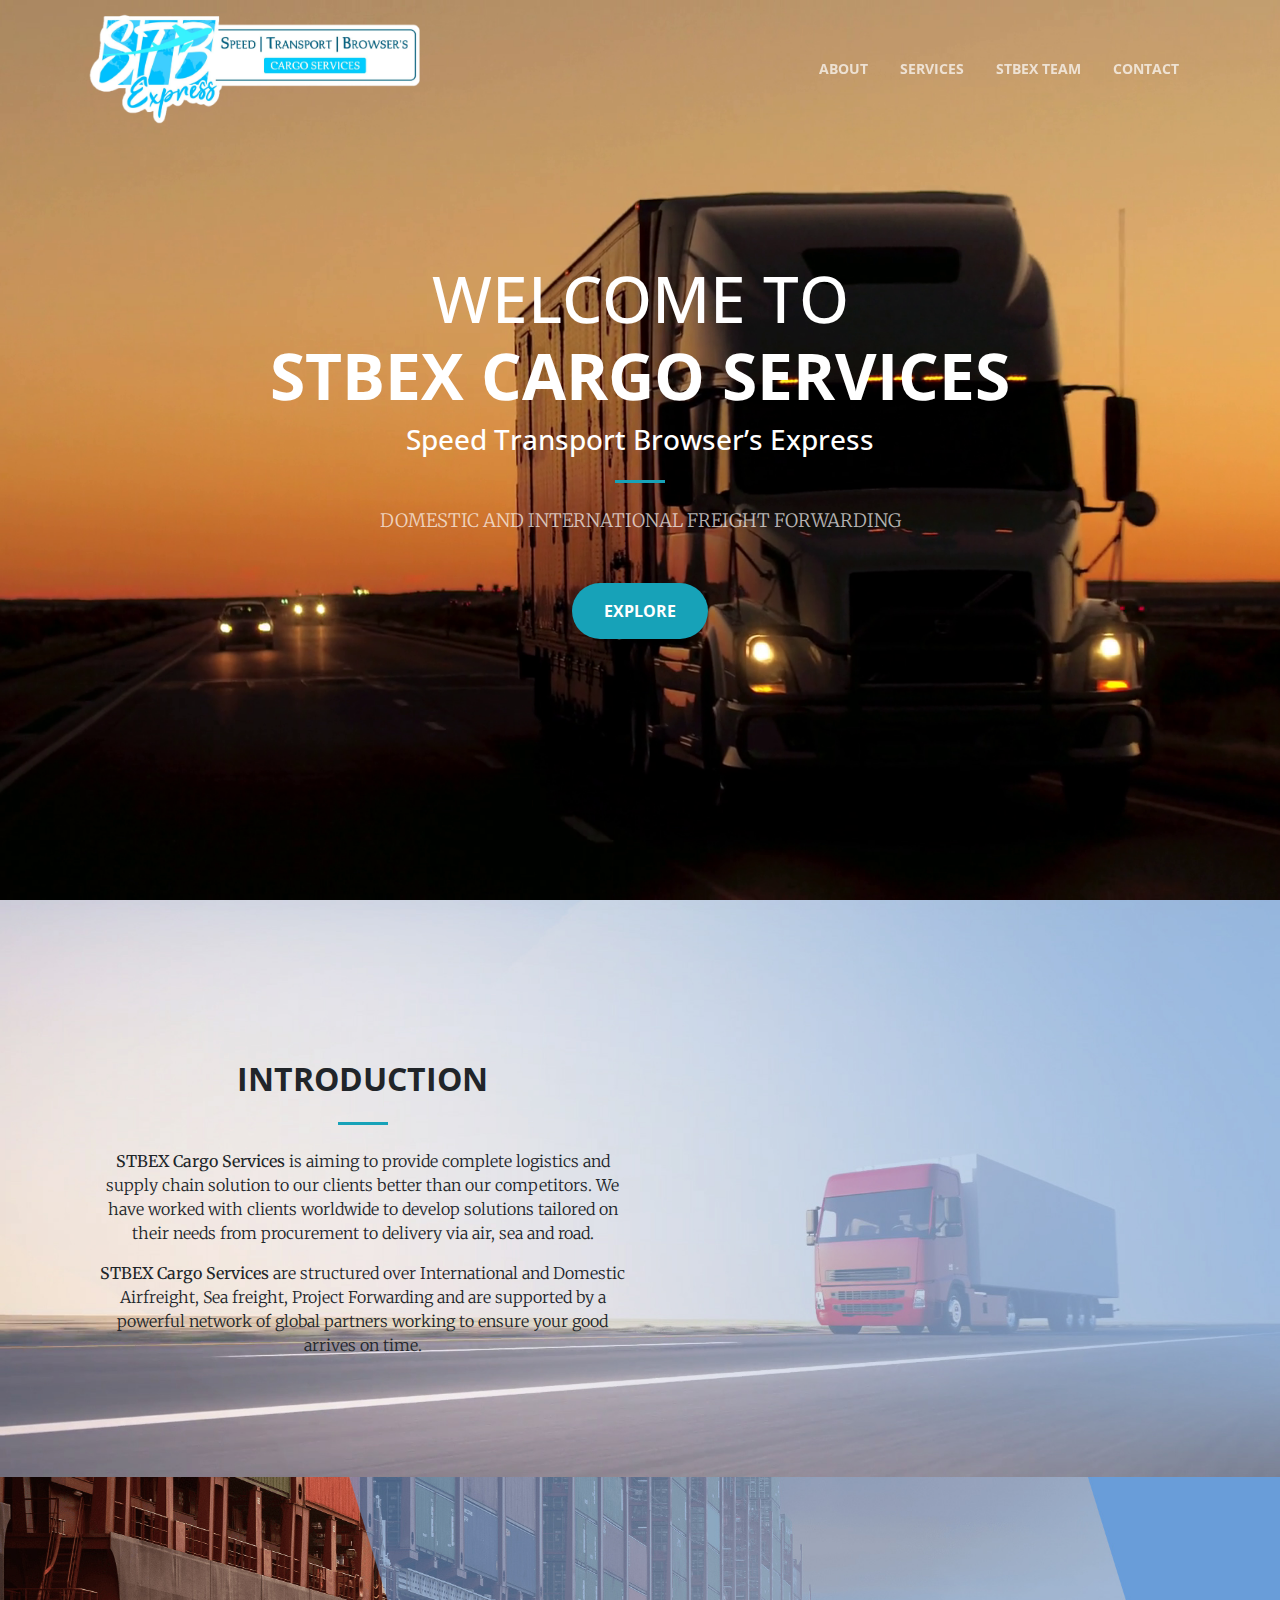
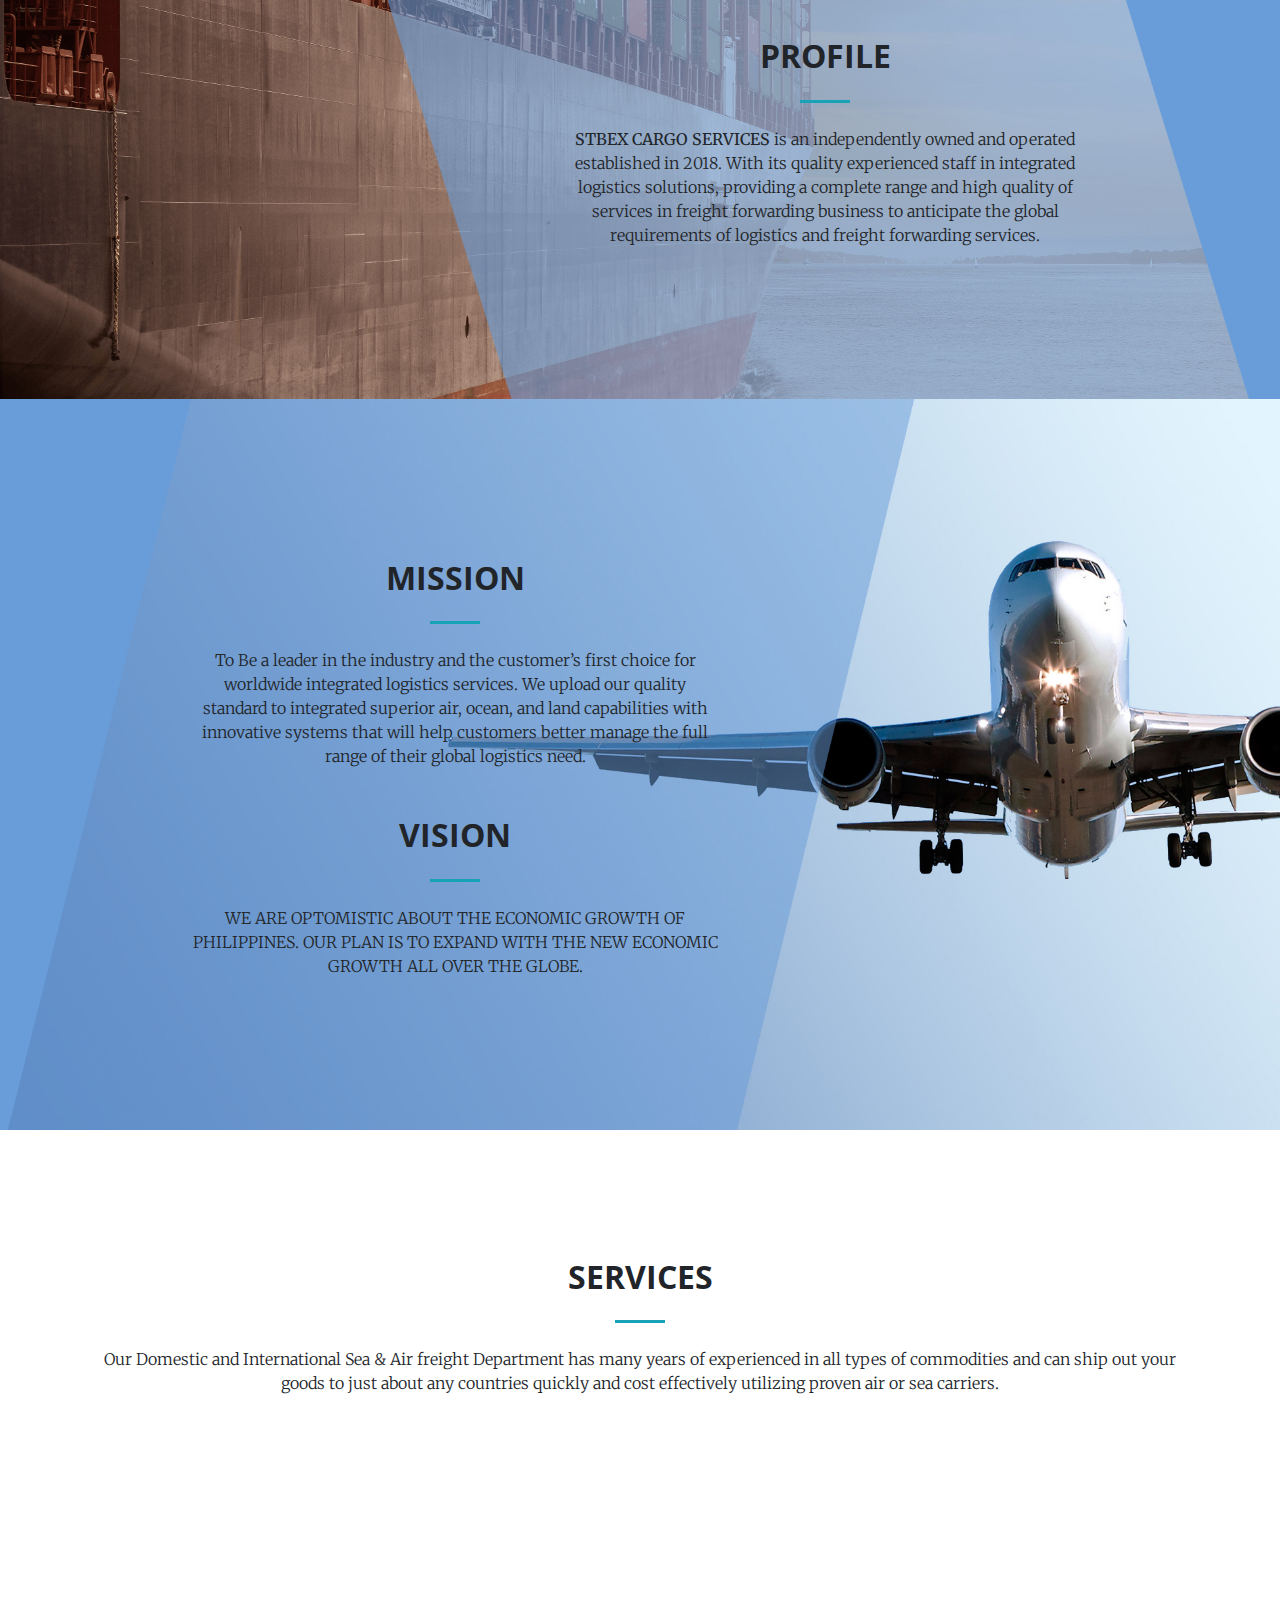
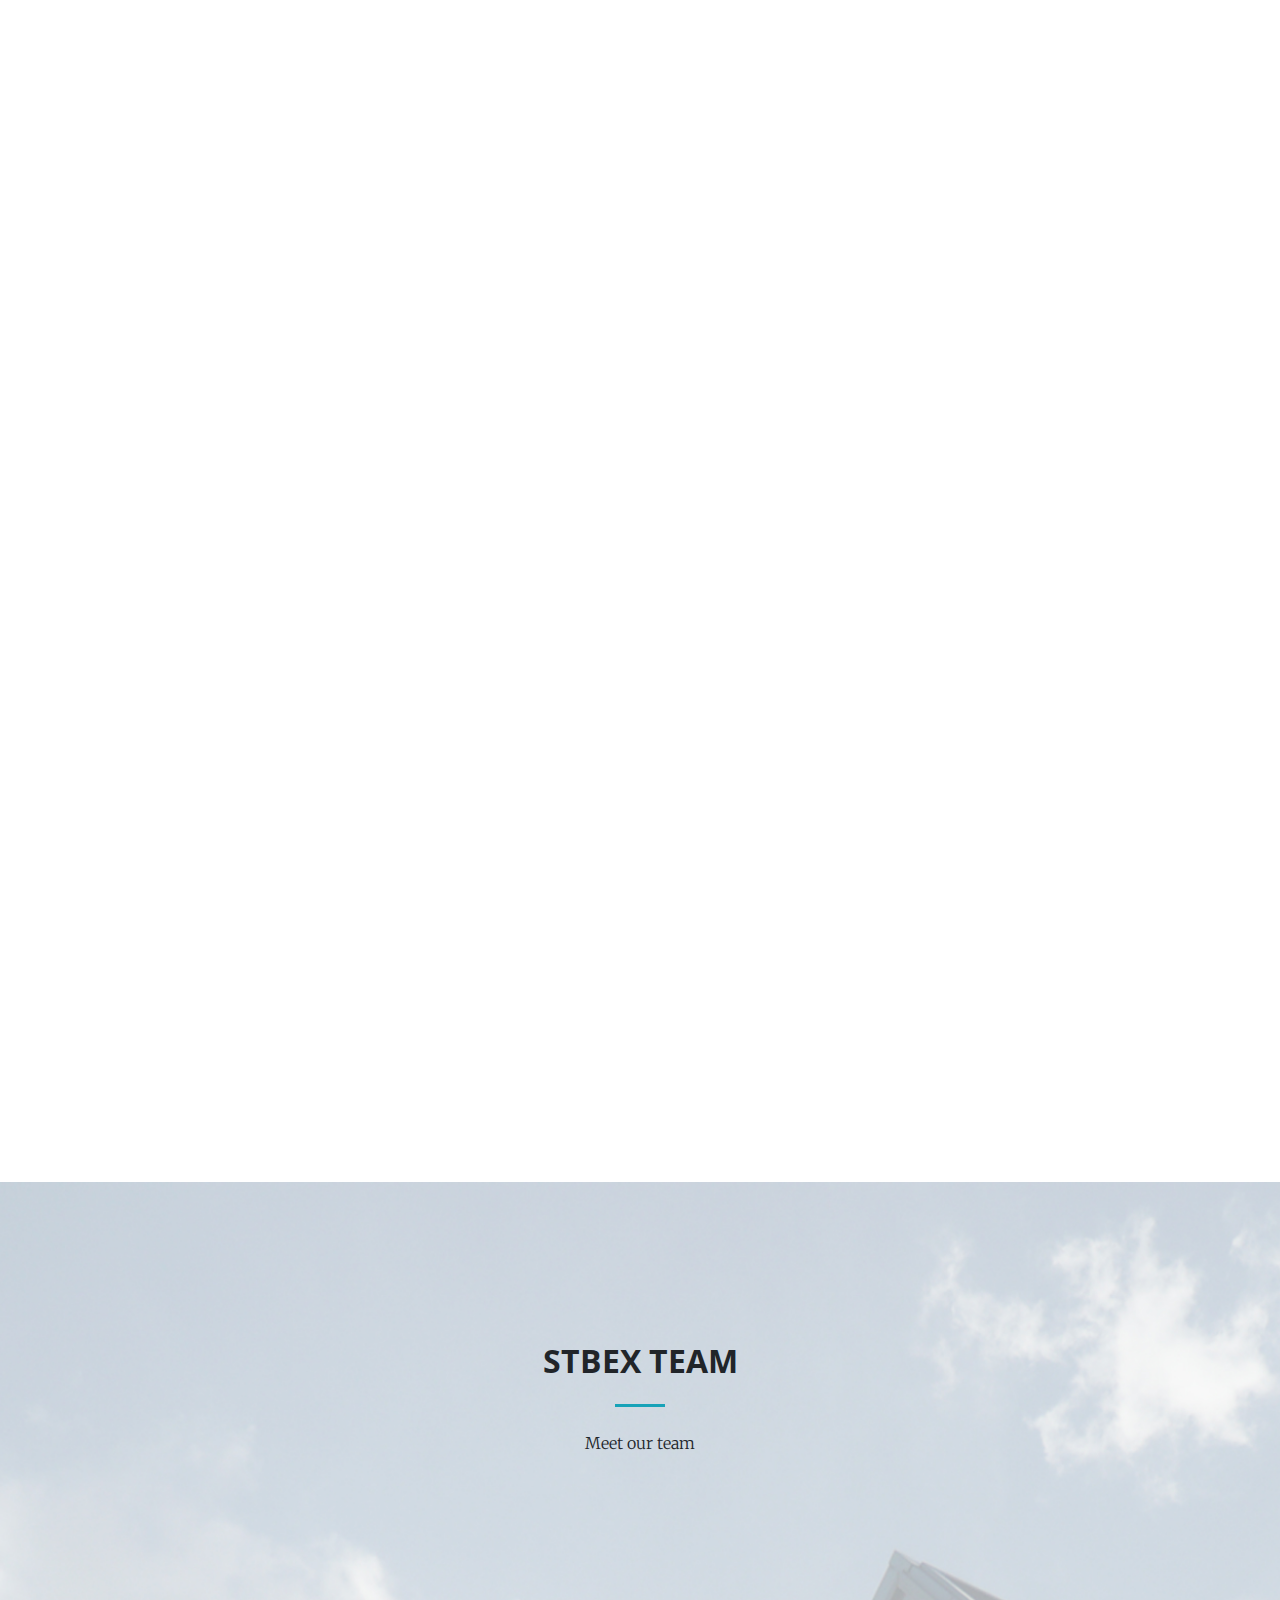
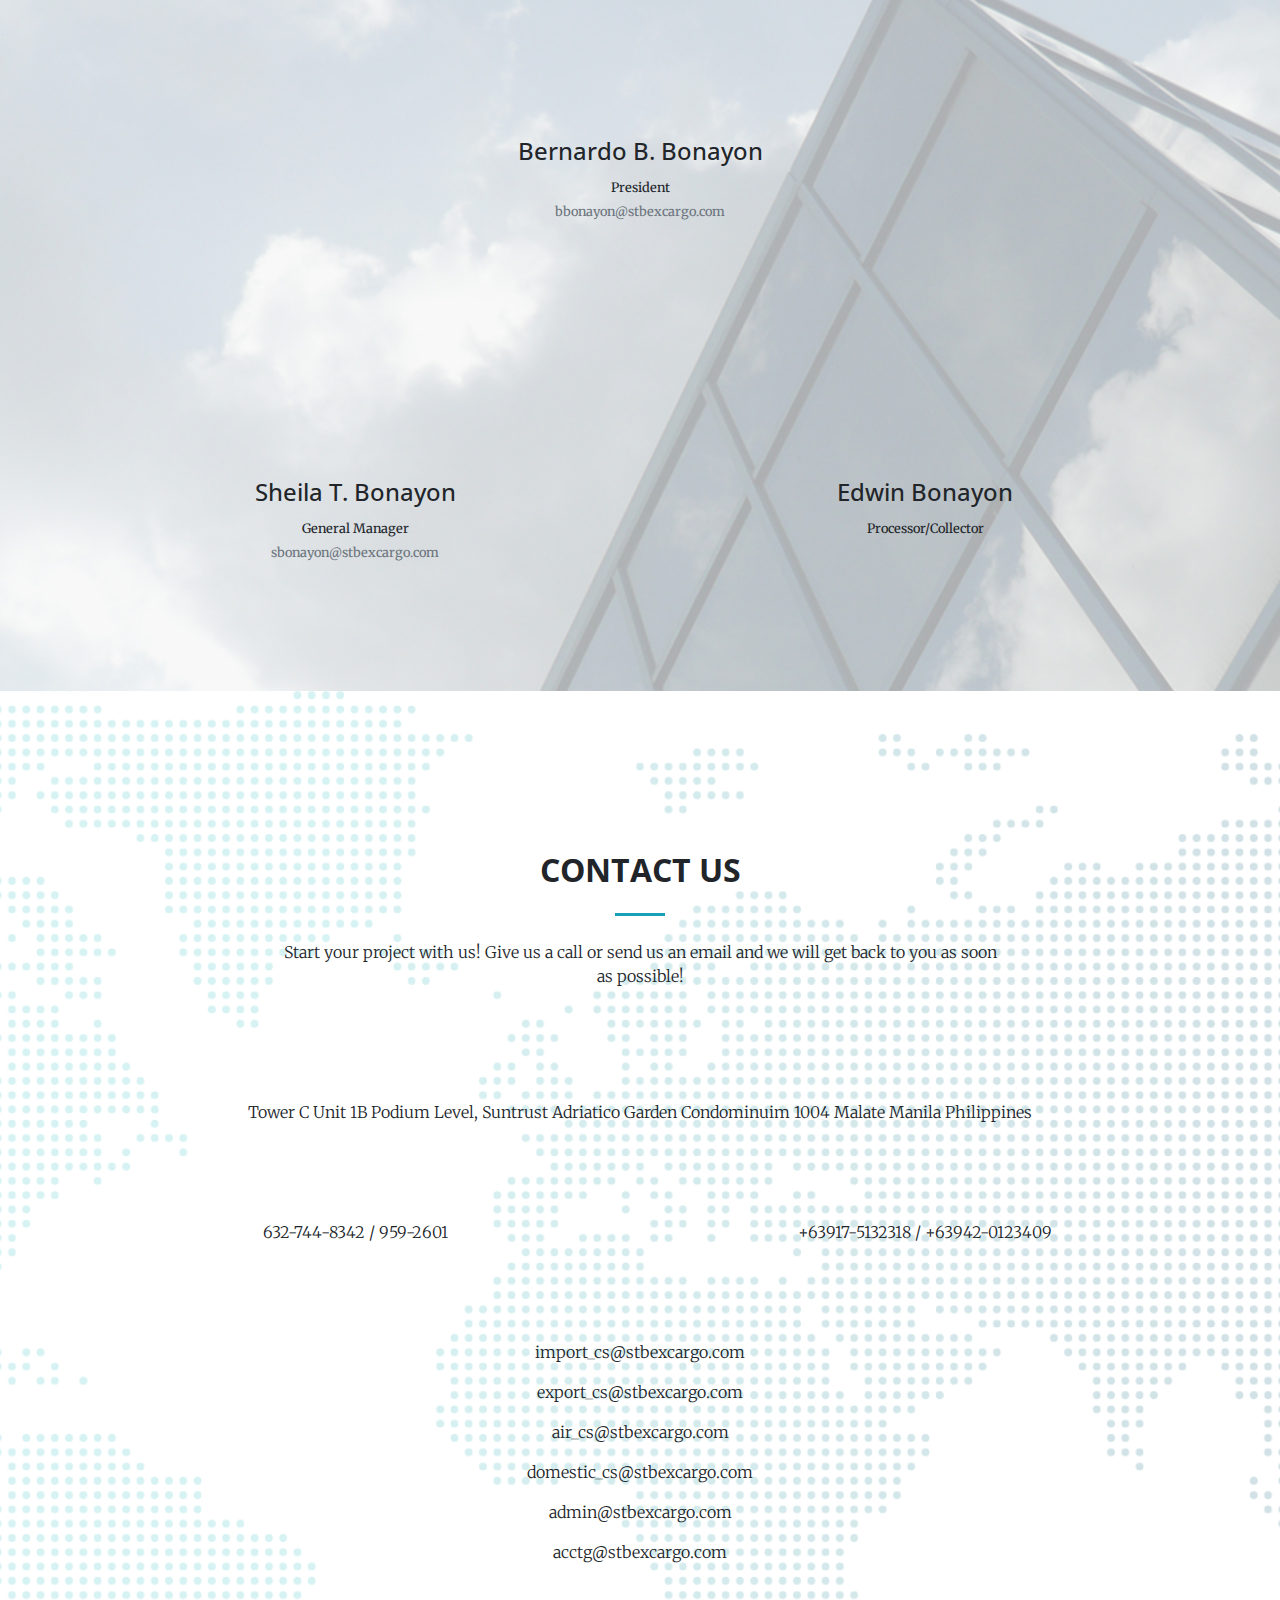
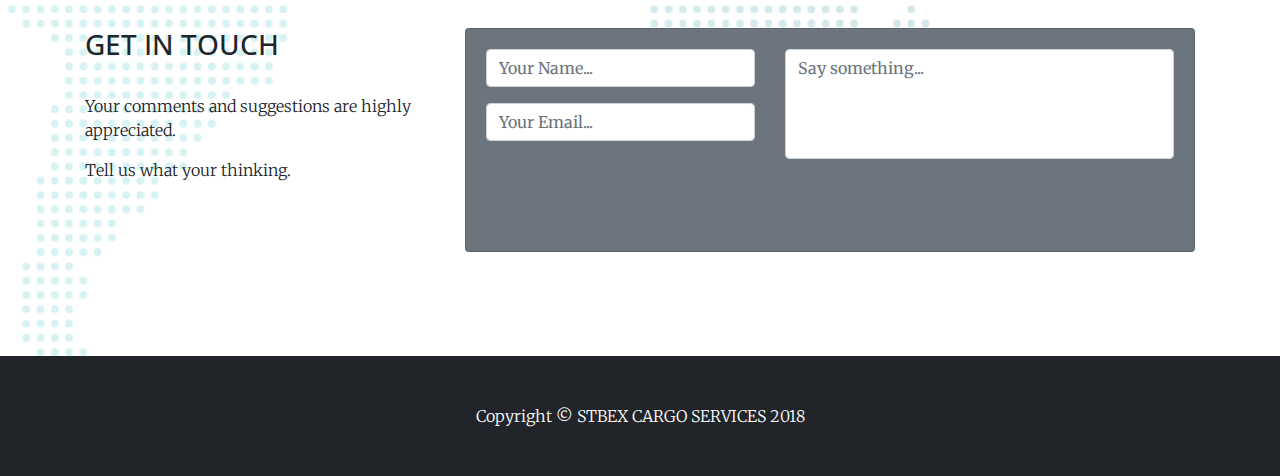
==== commit 1586ebf0: "update" ====
--- a/index.html
+++ b/index.html
@@ -291,7 +291,7 @@
     </section>
 
     <section id="contact" class="contact-bg">
-      <div class="container text-white">
+      <div class="container">
         <div class="row">
           <div class="col-lg-8 mx-auto text-center">
             <h2 class="section-heading">
@@ -332,7 +332,7 @@
             <p class="mb-3">Tell us what your thinking.</p>
           </div>
           <div class="col-lg-8">
-            <div class="card">
+            <div class="card bg-secondary">
               <div class="card-body">
                 <form id="formdata" method="post" enctype="multipart/form-data">
                 <div class="row">
@@ -367,38 +367,11 @@
     </section>
 
     <!-- Footer -->
-    <footer class="py-5 bg-dark" style="font-family: 'Open Sans', sans-serif;">
-      <div class="container text-white">
-        <div class="row">
-          <div class="col-lg-6 mb-5">
-            <img src="img/logo.png" width="250" class="mb-3">
-            <h6><strong>Speed Transport Browser's Express Cargo Services</strong></h6>
-            <small>Tower C Unit 1B Podium Level, Suntrust Adriatico Garden Condominium 1004 Malate Manila Philippines</small>
-            <br>
-            <small>632-744-8342 / 959-2601</small>
-          </div>
-          <div class="col-lg-6 mb-5">
-            <h5 class="mb-3">Subscribe to Newsletter</h5>
-            <div class="form-group">
-              <label class="small text-muted">Enter your email to subcribe newsletter</label>
-              <input type="text" class="form-control">
-            </div>
-            <button type="button" class="btn btn-success btn-lg js-scroll-trigger sr-button" id="btn-submit">Subscribe</button> 
-          </div>
-        </div>
-        <div class="col-lg-12 bg-info mb-5"></div>
-        <div class="row">
-          <div class="col-lg-6">
-            <h6><strong>&copy; STBEX Cargo Services 2018</strong></h6>
-          </div>
-          <div class="col-lg-6">
-            <span class="pull-right">
-              <p>Designed by: Jason Nares</p>
-            </span>
-          </div>
-        </div>
-      </div>
-      <!-- /.container -->
+    <footer class="py-5 bg-dark">
+        <div class="container">
+            <p class="m-0 text-center text-white">Copyright &copy; STBEX CARGO SERVICES 2018</p>
+        </div>
+        <!-- /.container -->
     </footer>
 
     <!-- Bootstrap core JavaScript -->
@@ -411,7 +384,7 @@
     <script src="vendor/toastr/js/toastr.min.js"></script>
     <!-- Custom scripts for this template -->
     <script src="js/creative.min.js"></script>
-    <script src="js/custom.js"></script>
+    <script src="js/main.js"></script>
 
   </body>
 
--- a/css/creative.min.css
+++ b/css/creative.min.css
@@ -1 +1 @@
-body,html{width:100%;height:100%}body{font-family:Merriweather,'Helvetica Neue',Arial,sans-serif}hr{max-width:50px;border-width:3px;border-color:#f05f40}hr.light{border-color:#fff}hr.info{border-color:#17a2b8}a{color:#17a2b8;-webkit-transition:all .2s;-moz-transition:all .2s;transition:all .2s}a:hover{color:#f05f40}h1,h2,h3,h4,h5,h6{font-family:'Open Sans','Helvetica Neue',Arial,sans-serif}.bg-primary{background-color:#f05f40!important}.bg-dark{background-color:#212529!important}.text-faded{color:rgba(255,255,255,.7)}section{padding:8rem 0}.section-heading{margin-top:0}::-moz-selection{color:#fff;background:#212529;text-shadow:none}::selection{color:#fff;background:#212529;text-shadow:none}img::selection{color:#fff;background:0 0}img::-moz-selection{color:#fff;background:0 0}#mainNav{border-bottom:1px solid rgba(33,37,41,.1);background-color:#fff;font-family:'Open Sans','Helvetica Neue',Arial,sans-serif;-webkit-transition:all .2s;-moz-transition:all .2s;transition:all .2s}#mainNav .navbar-brand{font-weight:700;text-transform:uppercase;color:#f05f40;font-family:'Open Sans','Helvetica Neue',Arial,sans-serif}#mainNav .navbar-brand:focus,#mainNav .navbar-brand:hover{color:#f05f40}#mainNav .navbar-nav>li.nav-item>a.nav-link,#mainNav .navbar-nav>li.nav-item>a.nav-link:focus{font-size:.9rem;font-weight:700;text-transform:uppercase;color:#212529}#mainNav .navbar-nav>li.nav-item>a.nav-link:focus:hover,#mainNav .navbar-nav>li.nav-item>a.nav-link:hover{color:#f05f40}#mainNav .navbar-nav>li.nav-item>a.nav-link.active,#mainNav .navbar-nav>li.nav-item>a.nav-link:focus.active{color:#17a2b8!important;background-color:transparent}#mainNav .navbar-nav>li.nav-item>a.nav-link.active:hover,#mainNav .navbar-nav>li.nav-item>a.nav-link:focus.active:hover{background-color:transparent}@media (min-width:992px){#mainNav{border-color:transparent;background-color:transparent}#mainNav .navbar-brand{color:rgba(255,255,255,.7)}#mainNav .navbar-brand:focus,#mainNav .navbar-brand:hover{color:#fff}#mainNav .navbar-nav>li.nav-item>a.nav-link{padding:.5rem 1rem}#mainNav .navbar-nav>li.nav-item>a.nav-link,#mainNav .navbar-nav>li.nav-item>a.nav-link:focus{color:rgba(255,255,255,.7)}#mainNav .navbar-nav>li.nav-item>a.nav-link:focus:hover,#mainNav .navbar-nav>li.nav-item>a.nav-link:hover{color:#fff}#mainNav.navbar-shrink{border-bottom:1px solid rgba(33,37,41,.1);background-color:#fff}#mainNav.navbar-shrink .navbar-brand{color:#f05f40}#mainNav.navbar-shrink .navbar-brand:focus,#mainNav.navbar-shrink .navbar-brand:hover{color:#f05f40}#mainNav.navbar-shrink .navbar-nav>li.nav-item>a.nav-link,#mainNav.navbar-shrink .navbar-nav>li.nav-item>a.nav-link:focus{color:#212529}#mainNav.navbar-shrink .navbar-nav>li.nav-item>a.nav-link:focus:hover,#mainNav.navbar-shrink .navbar-nav>li.nav-item>a.nav-link:hover{color:#f05f40}}header.masthead{padding-top:10rem;padding-bottom:calc(10rem - 56px);background-image:url(../img/header.jpg);background-position:center center;-webkit-background-size:cover;-moz-background-size:cover;-o-background-size:cover;background-size:cover}header.masthead hr{margin-top:30px;margin-bottom:30px}header.masthead h1{font-size:2rem}header.masthead p{font-weight:300}@media (min-width:768px){header.masthead p{font-size:1.15rem}}@media (min-width:992px){header.masthead{height:100vh;min-height:650px;padding-top:0;padding-bottom:0}header.masthead h1{font-size:3rem}}@media (min-width:1200px){header.masthead h1{font-size:4rem}}.service-box{max-width:400px}.portfolio-box{position:relative;display:block;max-width:650px;margin:0 auto}.portfolio-box .portfolio-box-caption{position:absolute;bottom:0;display:block;width:100%;height:100%;text-align:center;opacity:0;color:#fff;background:rgba(240,95,64,.9);-webkit-transition:all .2s;-moz-transition:all .2s;transition:all .2s}.portfolio-box .portfolio-box-caption .portfolio-box-caption-content{position:absolute;top:50%;width:100%;transform:translateY(-50%);text-align:center}.portfolio-box .portfolio-box-caption .portfolio-box-caption-content .project-category,.portfolio-box .portfolio-box-caption .portfolio-box-caption-content .project-name{padding:0 15px;font-family:'Open Sans','Helvetica Neue',Arial,sans-serif}.portfolio-box .portfolio-box-caption .portfolio-box-caption-content .project-category{font-size:14px;font-weight:600;text-transform:uppercase}.portfolio-box .portfolio-box-caption .portfolio-box-caption-content .project-name{font-size:18px}.portfolio-box:hover .portfolio-box-caption{opacity:1}.portfolio-box:focus{outline:0}@media (min-width:768px){.portfolio-box .portfolio-box-caption .portfolio-box-caption-content .project-category{font-size:16px}.portfolio-box .portfolio-box-caption .portfolio-box-caption-content .project-name{font-size:22px}}.text-primary{color:#f05f40!important}.btn{font-weight:700;text-transform:uppercase;border:none;border-radius:300px;font-family:'Open Sans','Helvetica Neue',Arial,sans-serif}.btn-xl{padding:1rem 2rem}.btn-primary{background-color:#f05f40;border-color:#f05f40}.btn-primary:active,.btn-primary:focus,.btn-primary:hover{color:#fff;background-color:#ee4b28!important}.btn-primary:active,.btn-primary:focus{box-shadow:0 0 0 .2rem rgba(240,95,64,.5)!important}.service-bg {padding-top: 10rem;padding-bottom: calc(10rem - 56px);background-image: url("../img/services-bg2.jpg");background-position: center center;-webkit-background-size: cover;-moz-background-size: cover;-o-background-size: cover;background-size: cover;}.bg1 {padding-top: 10rem;padding-bottom: calc(10rem - 56px);background-image: url("../img/bg2.jpeg");background-position: center center;-webkit-background-size: cover;-moz-background-size: cover;-o-background-size: cover;background-size: cover;}.bg2 {padding-top: 10rem;padding-bottom: calc(10rem - 56px);background-image: url("../img/bg3.jpg");background-position: center center;-webkit-background-size: cover;-moz-background-size: cover;-o-background-size: cover;background-size: cover;}.bg3 {padding-top: 10rem;padding-bottom: calc(10rem - 56px);background-image: url("../img/bg4.jpg");background-position: center center;-webkit-background-size: cover;-moz-background-size: cover;-o-background-size: cover;background-size: cover;}.team-bg {padding-top: 10rem;padding-bottom: calc(10rem - 56px);background-image: url("../img/team.jpg");background-position: center center;-webkit-background-size: cover;-moz-background-size: cover;-o-background-size: cover;background-size: cover;}.contact-bg {padding-top: 10rem;padding-bottom: calc(10rem - 56px);background-image: url("../img/map.jpg");background-position: center center;-webkit-background-size: cover;-moz-background-size: cover;-o-background-size: cover;background-size: cover;}+body,html{width:100%;height:100%}body{font-family:Merriweather,'Helvetica Neue',Arial,sans-serif}hr{max-width:50px;border-width:3px;border-color:#f05f40}hr.light{border-color:#fff}hr.info{border-color:#17a2b8}a{color:#17a2b8;-webkit-transition:all .2s;-moz-transition:all .2s;transition:all .2s}a:hover{color:#f05f40}h1,h2,h3,h4,h5,h6{font-family:'Open Sans','Helvetica Neue',Arial,sans-serif}.bg-primary{background-color:#f05f40!important}.bg-dark{background-color:#212529!important}.text-faded{color:rgba(255,255,255,.7)}section{padding:8rem 0}.section-heading{margin-top:0}::-moz-selection{color:#fff;background:#212529;text-shadow:none}::selection{color:#fff;background:#212529;text-shadow:none}img::selection{color:#fff;background:0 0}img::-moz-selection{color:#fff;background:0 0}#mainNav{border-bottom:1px solid rgba(33,37,41,.1);background-color:#fff;font-family:'Open Sans','Helvetica Neue',Arial,sans-serif;-webkit-transition:all .2s;-moz-transition:all .2s;transition:all .2s}#mainNav .navbar-brand{font-weight:700;text-transform:uppercase;color:#f05f40;font-family:'Open Sans','Helvetica Neue',Arial,sans-serif}#mainNav .navbar-brand:focus,#mainNav .navbar-brand:hover{color:#f05f40}#mainNav .navbar-nav>li.nav-item>a.nav-link,#mainNav .navbar-nav>li.nav-item>a.nav-link:focus{font-size:.9rem;font-weight:700;text-transform:uppercase;color:#212529}#mainNav .navbar-nav>li.nav-item>a.nav-link:focus:hover,#mainNav .navbar-nav>li.nav-item>a.nav-link:hover{color:#f05f40}#mainNav .navbar-nav>li.nav-item>a.nav-link.active,#mainNav .navbar-nav>li.nav-item>a.nav-link:focus.active{color:#17a2b8!important;background-color:transparent}#mainNav .navbar-nav>li.nav-item>a.nav-link.active:hover,#mainNav .navbar-nav>li.nav-item>a.nav-link:focus.active:hover{background-color:transparent}@media (min-width:992px){#mainNav{border-color:transparent;background-color:transparent}#mainNav .navbar-brand{color:rgba(255,255,255,.7)}#mainNav .navbar-brand:focus,#mainNav .navbar-brand:hover{color:#fff}#mainNav .navbar-nav>li.nav-item>a.nav-link{padding:.5rem 1rem}#mainNav .navbar-nav>li.nav-item>a.nav-link,#mainNav .navbar-nav>li.nav-item>a.nav-link:focus{color:rgba(255,255,255,.7)}#mainNav .navbar-nav>li.nav-item>a.nav-link:focus:hover,#mainNav .navbar-nav>li.nav-item>a.nav-link:hover{color:#fff}#mainNav.navbar-shrink{border-bottom:1px solid rgba(33,37,41,.1);background-color:#fff}#mainNav.navbar-shrink .navbar-brand{color:#f05f40}#mainNav.navbar-shrink .navbar-brand:focus,#mainNav.navbar-shrink .navbar-brand:hover{color:#f05f40}#mainNav.navbar-shrink .navbar-nav>li.nav-item>a.nav-link,#mainNav.navbar-shrink .navbar-nav>li.nav-item>a.nav-link:focus{color:#212529}#mainNav.navbar-shrink .navbar-nav>li.nav-item>a.nav-link:focus:hover,#mainNav.navbar-shrink .navbar-nav>li.nav-item>a.nav-link:hover{color:#f05f40}}header.masthead{padding-top:10rem;padding-bottom:calc(10rem - 56px);background-image:url(../img/header.jpg);background-position:center center;-webkit-background-size:cover;-moz-background-size:cover;-o-background-size:cover;background-size:cover}header.masthead hr{margin-top:30px;margin-bottom:30px}header.masthead h1{font-size:2rem}header.masthead p{font-weight:300}@media (min-width:768px){header.masthead p{font-size:1.15rem}}@media (min-width:992px){header.masthead{height:100vh;min-height:650px;padding-top:0;padding-bottom:0}header.masthead h1{font-size:3rem}}@media (min-width:1200px){header.masthead h1{font-size:4rem}}.service-box{max-width:400px}.portfolio-box{position:relative;display:block;max-width:650px;margin:0 auto}.portfolio-box .portfolio-box-caption{position:absolute;bottom:0;display:block;width:100%;height:100%;text-align:center;opacity:0;color:#fff;background:rgba(240,95,64,.9);-webkit-transition:all .2s;-moz-transition:all .2s;transition:all .2s}.portfolio-box .portfolio-box-caption .portfolio-box-caption-content{position:absolute;top:50%;width:100%;transform:translateY(-50%);text-align:center}.portfolio-box .portfolio-box-caption .portfolio-box-caption-content .project-category,.portfolio-box .portfolio-box-caption .portfolio-box-caption-content .project-name{padding:0 15px;font-family:'Open Sans','Helvetica Neue',Arial,sans-serif}.portfolio-box .portfolio-box-caption .portfolio-box-caption-content .project-category{font-size:14px;font-weight:600;text-transform:uppercase}.portfolio-box .portfolio-box-caption .portfolio-box-caption-content .project-name{font-size:18px}.portfolio-box:hover .portfolio-box-caption{opacity:1}.portfolio-box:focus{outline:0}@media (min-width:768px){.portfolio-box .portfolio-box-caption .portfolio-box-caption-content .project-category{font-size:16px}.portfolio-box .portfolio-box-caption .portfolio-box-caption-content .project-name{font-size:22px}}.text-primary{color:#f05f40!important}.btn{font-weight:700;text-transform:uppercase;border:none;border-radius:300px;font-family:'Open Sans','Helvetica Neue',Arial,sans-serif}.btn-xl{padding:1rem 2rem}.btn-primary{background-color:#f05f40;border-color:#f05f40}.btn-primary:active,.btn-primary:focus,.btn-primary:hover{color:#fff;background-color:#ee4b28!important}.btn-primary:active,.btn-primary:focus{box-shadow:0 0 0 .2rem rgba(240,95,64,.5)!important}.service-bg {padding-top: 10rem;padding-bottom: calc(10rem - 56px);background-image: url("../img/services-bg2.jpg");background-position: center center;-webkit-background-size: cover;-moz-background-size: cover;-o-background-size: cover;background-size: cover;}.bg1 {padding-top: 10rem;padding-bottom: calc(10rem - 56px);background-image: url("../img/bg2.jpeg");background-position: center center;-webkit-background-size: cover;-moz-background-size: cover;-o-background-size: cover;background-size: cover;}.bg2 {padding-top: 10rem;padding-bottom: calc(10rem - 56px);background-image: url("../img/bg3.jpg");background-position: center center;-webkit-background-size: cover;-moz-background-size: cover;-o-background-size: cover;background-size: cover;}.bg3 {padding-top: 10rem;padding-bottom: calc(10rem - 56px);background-image: url("../img/bg4.jpg");background-position: center center;-webkit-background-size: cover;-moz-background-size: cover;-o-background-size: cover;background-size: cover;}.team-bg {padding-top: 10rem;padding-bottom: calc(10rem - 56px);background-image: url("../img/team.jpg");background-position: center center;-webkit-background-size: cover;-moz-background-size: cover;-o-background-size: cover;background-size: cover;}.contact-bg {padding-top: 10rem;padding-bottom: calc(10rem - 56px);background-image: url("../img/map.png");background-position: center center;-webkit-background-size: cover;-moz-background-size: cover;-o-background-size: cover;background-size: cover;}